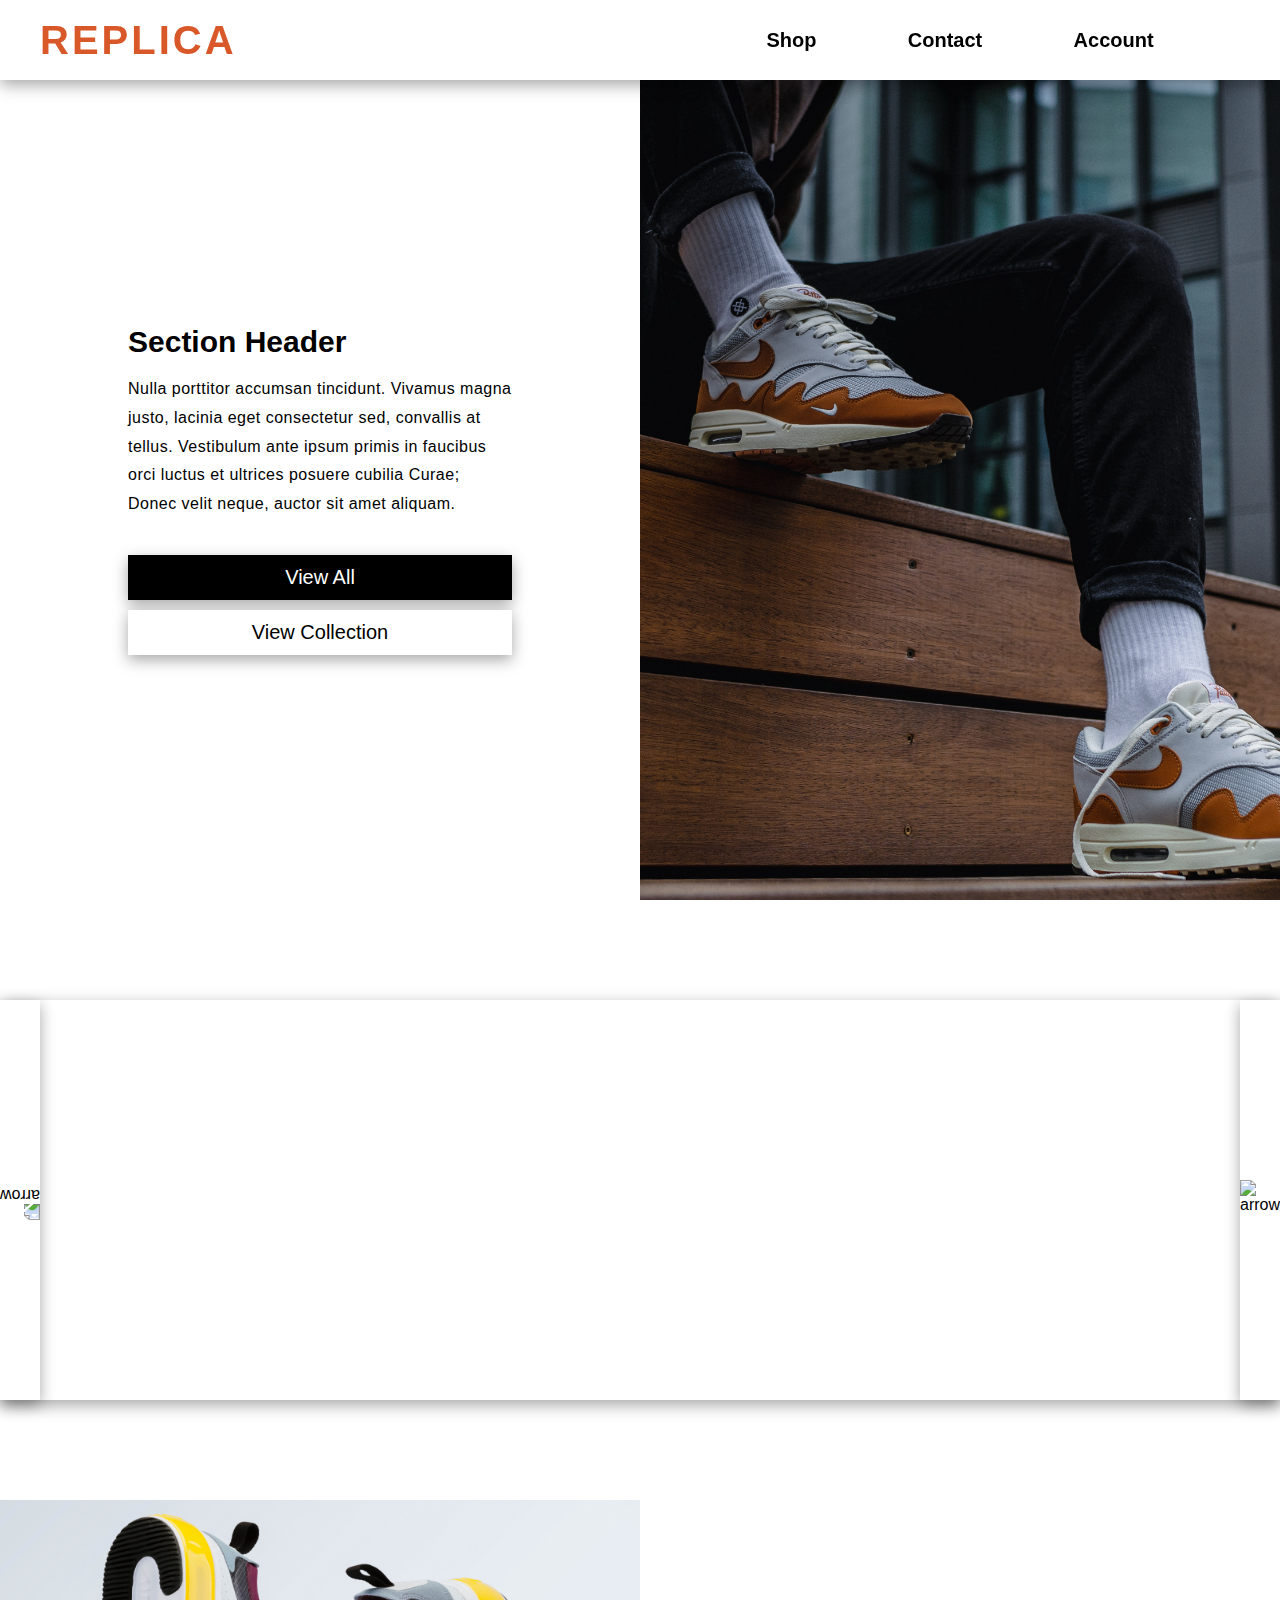
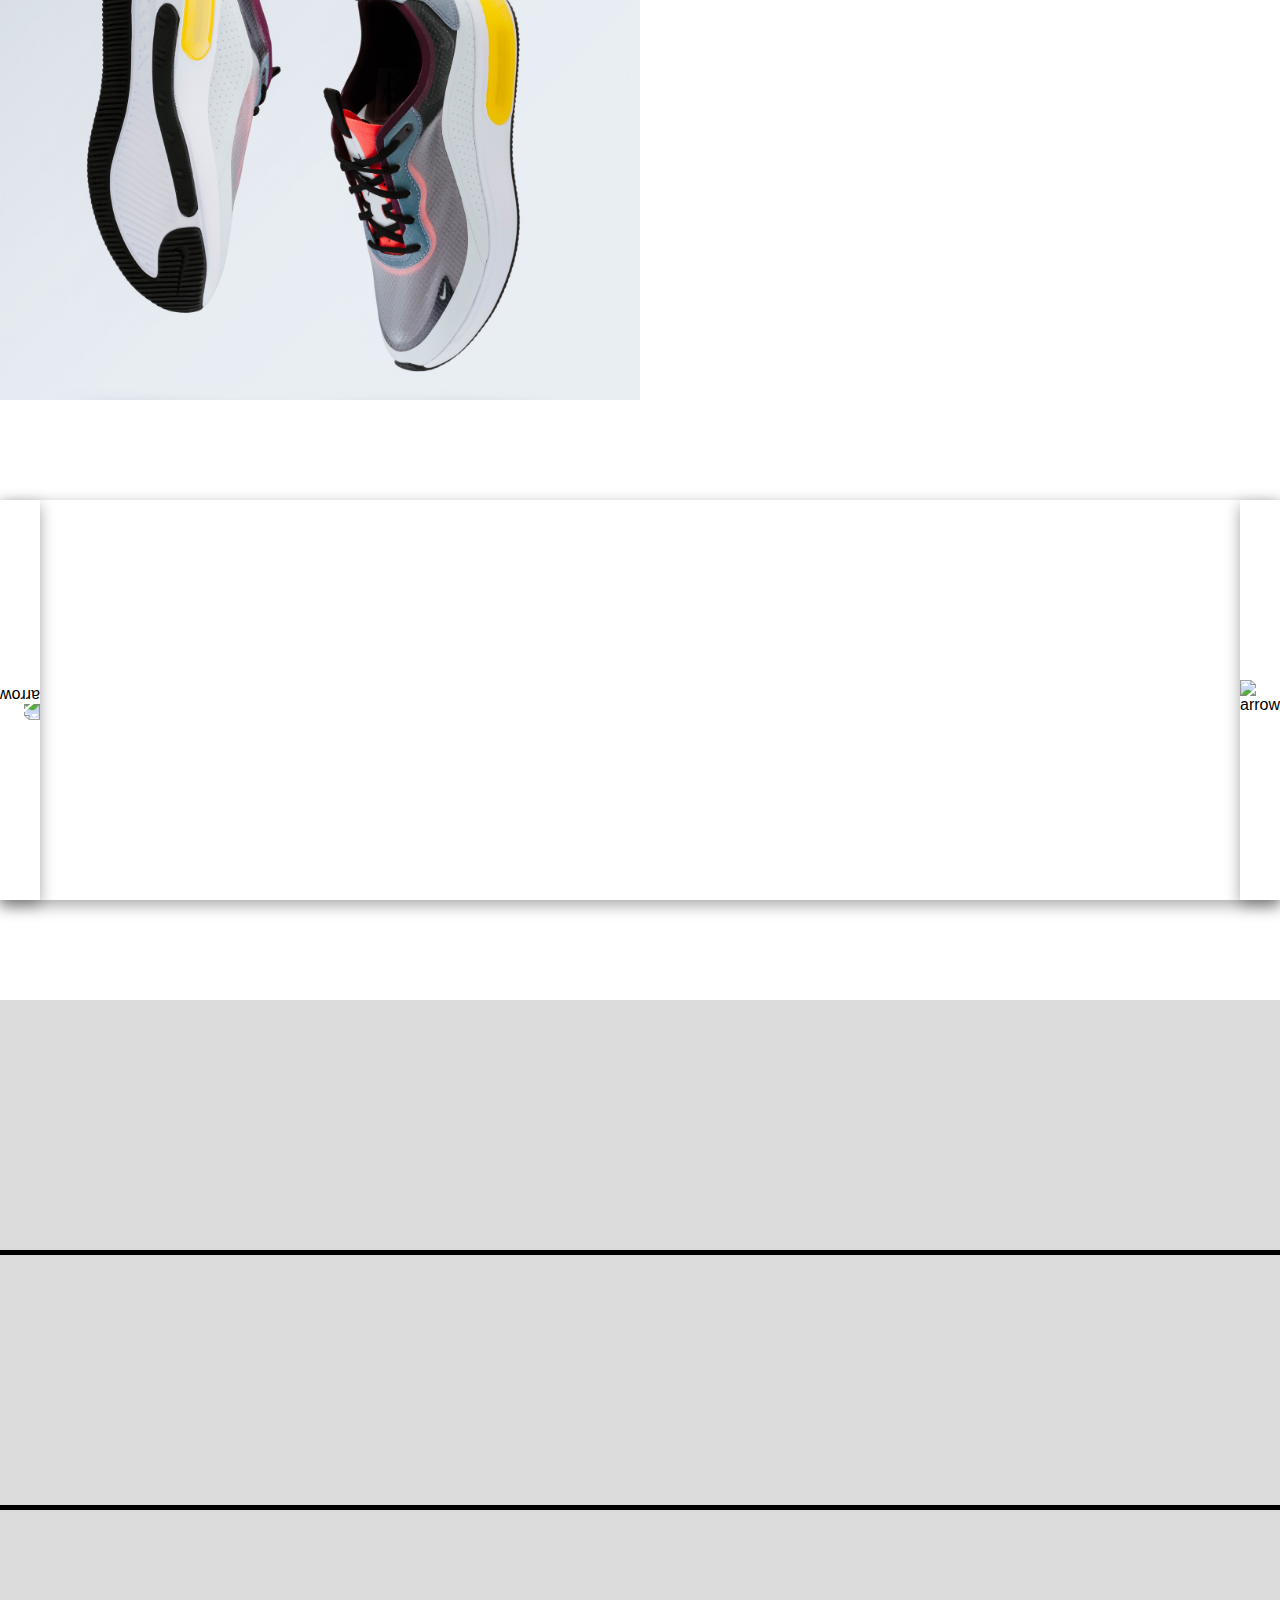
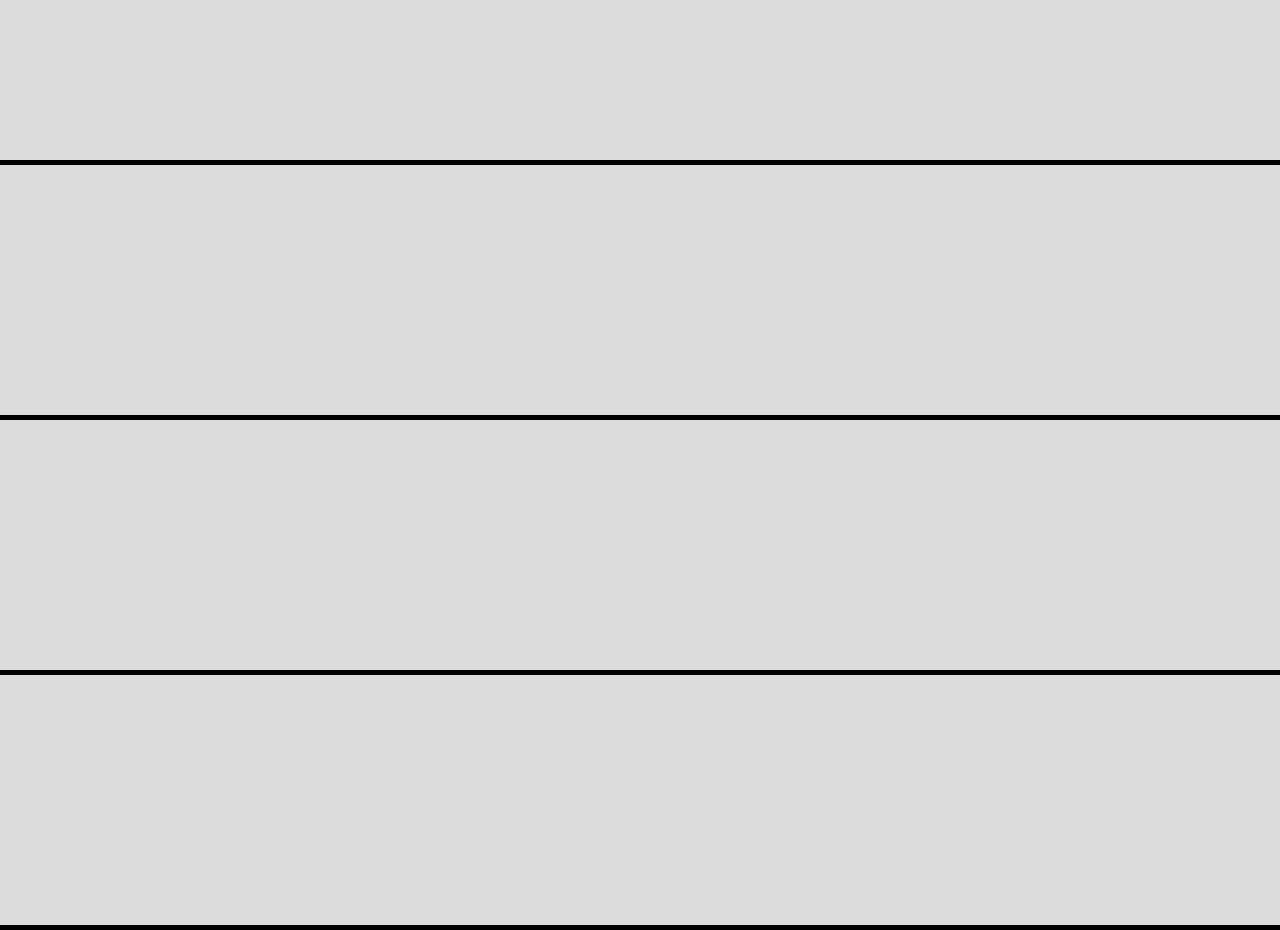
==== index.html @ 12049704 "Updating paragraph elements to have custom line-height and letter spacing." ====
<!DOCTYPE html>
<html>
  <head>
    <title>REPLICA</title>
    <link rel="stylesheet" type="text/css" href="styles.css">
    <link rel="stylesheet" href="https://use.typekit.net/xef0afi.css">
  </head>
  <body>
    <div class="nav-bar">
      <div class="nav-logo-container">
        <h1 class="logo" id="logo">REPLICA</h1>
      </div>
      <div class="nav-links-container" id="nav">
        <ul class="nav-links">
          <li class="link">Shop</li>
          <li>Contact</li>
          <li>Account</li>
        </ul>
      </div>
    </div>
    <div class="mega-menu" id="mega">
      <div class="menu-copy">
        <h4><a href="#" class="mega-category">All Clothing</a></h4>
        <h4><a href="#" class="mega-link">Outerwear</a></h4>
        <h4><a href="#" class="mega-link">Shirts</a></h4>
        <h4><a href="#" class="mega-link">Pants</a></h4>
        <h4><a href="#" class="mega-link">Accessories</a></h4>
      </div>
      <div class="menu-copy">
        <h4><a href="#" class="mega-category">All Shoes</a></h4>
        <h4><a href="#" class="mega-link">Running</a></h4>
        <h4><a href="#" class="mega-link">Cross Training</a></h4>
        <h4><a href="#" class="mega-link">Sport</a></h4>
        <h4><a href="#" class="mega-link">Casual</a></h4>
      </div>
      <div class="menu-images">
        <div class="featured-image1">
          <div class="overlay">
            <h2>All</h2>
          </div>
        </div>
        <div class="featured-image2">
          <div class="overlay">
            <h2>Best Sellers</h2>
          </div>
        </div>
      </div>
    </div>
    <div class="image-banner-section">
      <div class="copy-block-container">
        <div class="copy-block">
          <h3>Section Header</h3>
          <p class="p">Nulla porttitor accumsan tincidunt. Vivamus magna justo, lacinia eget consectetur sed, convallis at tellus.
            Vestibulum
            ante ipsum primis in faucibus orci luctus et ultrices posuere cubilia Curae; Donec velit neque, auctor sit amet
            aliquam.
          </p>
          <button type="button" class="button2">View All</button>
          <button type="button" class="button">View Collection</button>
        </div>
      </div>
      <div class="image-block"></div>
    </div>
    <div class="featured-collection-section">
      <div class="bookend-l">
        <img class="l-arrow" src="./images/right-arrow.png" alt="arrow">
      </div>
      <div class="middle" id="collection1">
      </div>
      <div class="bookend-r">
        <img class="r-arrow" src="./images/right-arrow.png" alt="arrow">
      </div>
    </div>
    <div class="featured-product-section">
      <div class="image-block" id="image-block"></div>
      <div class="copy-block-container">
        <div class="copy-block" id="copy-block">
        </div>
      </div>
    </div>
    <div class="featured-collection-section">
      <div class="bookend-l">
        <img class="l-arrow" src="./images/right-arrow.png" alt="arrow">
      </div>
      <div class="middle" id="collection2">
      </div>
      <div class="bookend-r">
        <img class="r-arrow" src="./images/right-arrow.png" alt="arrow">
      </div>
    </div>
    <div class="section">
    </div>
    <div class="section">
    </div>
    <div class="section">
    </div>
    <div class="section">
    </div>
    <div class="section">
    </div>
    <div class="section">
    </div>
    <script src="store.js"></script>
    <script src="index.js"></script>
  </body>
</html>
---- styles.css ----
html{
  scroll-behavior: smooth;
}
body{
  overflow: auto;
  height: 100%;
  overscroll-behavior: none;
  margin: 0;
  padding: 0;
  background-color: white;
  box-sizing: border-box;
  font-family: 'Segoe UI', Tahoma, Geneva, Verdana, sans-serif;
}
h2{
   font-size: 26px;
   letter-spacing: 0.02em;
  }
h3{
  margin: 0;
  font-size: 30px;
}
h4{
  margin: 0;
  font-size: 22px;
}
p{
  font-size: 16px;
  line-height: 1.8em;
  letter-spacing: .03em;
}
.logo{
  font-size: 40px;
  font-family: mundial, sans-serif;
  font-weight: 700;
  font-style: normal;
  color: #D95829;
  letter-spacing: 3px;
  user-select: none;
}
.logo:hover{
  cursor: pointer;
}
.nav-bar{
  background-color: white;
  box-shadow: rgba(0, 0, 0, 0.35) 0px 5px 15px;
  display: flex;
  justify-content: space-between;
  padding: 0 40px;
  align-items: center;
  position: sticky;
  top: 0px;
  height: 80px;
  z-index: 3;
}
.nav-logo-container{
  display: flex;
}
.nav-links-container {
  display: flex;
  width: 50%;
}
.nav-links{
  display: flex;
  width: 100%;
  justify-content: space-evenly;
  flex-direction: row;
  flex-wrap: wrap;
  list-style: none;
  font-size: 20px;
  font-weight: 800;
  line-height: 1.3em;
  font-family:'Segoe UI', Tahoma, Geneva, Verdana, sans-serif;
  color: black;
  user-select: none;
}
.nav-links > li{
  padding: 0 5px;
}
.nav-links>li:hover{
  color: #4EBF8B;
  cursor: pointer;
}
.button{
  width: 100%;
  height: 45px;
  font-size: 20px;
  border: none;
  color: black;
  background-color: white;
  box-shadow: rgba(0, 0, 0, 0.35) 0px 5px 15px;
  margin-top: 10px;
}
.button2{
  width: 100%;
  height: 45px;
  font-size: 20px;
  border: none;
  background-color: black;
  color: white;
  box-shadow: rgba(0, 0, 0, 0.35) 0px 5px 15px;
  margin-top: 20px;
}
.button:hover {
  background-color: #82D9B0;
  color: white;
  cursor: pointer;
}
.button2:hover {
  background-color: #82D9B0;
  color: white;
  cursor: pointer;
}

/*BLANK SECTION*/
.section {
  background-color: gainsboro;
  border-bottom: 5px solid black;
  height: 250px;
  width: 100%;
}

/*IMAGE BANNER SECTION*/
.image-banner-section {
  display: flex;
  width: 100%;
  height: calc(100vh - 80px);
}
.image-banner-section .image-block{
  display: flex;
  justify-content: center;
  align-items: center;
  width: 50%;
  height: 100%;
  flex-direction: column;
  background-image: url('./images/pexels-mktomasik-12368175.jpg');
  background-position: center;
  background-size: cover;
}
.image-banner-section .copy-block-container{
  display: flex;
  width: 50%;
  height: 100%;
  justify-content: center;
  align-items: center;
}
.copy-block-container .copy-block{
  display: flex;
  justify-content: center;
  width: 60%;
  height: 100%;
  flex-direction: column;
}

/*FEATURED COLLECTION*/
.featured-collection-section {
  display: flex;
  height: 400px;
  width: 100%;
  margin-top: 100px;
  margin-bottom: 100px;
  background-color: white;
  box-shadow: rgba(0, 0, 0, 0.35) 0px 5px 15px;
}
.bookend-r {
  display: flex;
  justify-content: center;
  align-items: center;
  background-color: white;
  height: 100%;
  width: 40px;
  box-shadow: rgba(0, 0, 0, 0.35) 0px 5px 15px;
}
.bookend-l {
  display: flex;
  justify-content: center;
  align-items: center;
  background-color: white;
  height: 100%;
  width: 40px;
  box-shadow: rgba(0, 0, 0, 0.35) 0px 5px 15px;
}

.featured-collection-section .middle{
  display: flex;
  justify-content: left;
  align-items: center;
  width: calc(100% - 40px);
  height: 100%;
  overflow-x: scroll;
  -ms-overflow-style: none;
    /* Internet Explorer 10+ */
  scrollbar-width: none;
}
.featured-collection-section .middle::-webkit-scrollbar {
  display: none;
  /* Safari and Chrome */
}
.slide{
  display: flex;
  min-width: 250px;
  width: 250px;
  margin: 0 20px;
  height: 80%;
  background-image: url('#');
  background-position: center;
  background-size: cover;
  position: relative;
  border-radius: 5px;
}
.slide-cover{
  display: flex;
  position: absolute;
  top: 0;
  left: 0;
  width: 100%;
  height: 100%;
  border-radius: 5px;
  color: rgba(0, 0, 0, 0);
  font-size: 32px;
  justify-content: center;
  align-items: center;
  user-select: none;
}
.slide-cover:hover{
  background-color: rgba(0, 0, 0, 0.75);
  color: white;
  cursor: pointer;
}
.cover-copy{
  display: flex;
}
/*FEATURED PRODUCT*/
.featured-product-section{
  display: flex;
  background-color: white
  color: white;
  height: 500px;
  width: 100%;
}

.featured-product-section .image-block {
  display: flex;
  justify-content: center;
  align-items: center;
  width: 50%;
  height: 100%;
  flex-direction: column;
  background-image: url('./images/pexels-melvin-buezo-2529148.jpg');
  background-position: center;
  background-size: cover;
}

.featured-product-section .copy-block-container {
  display: flex;
  width: 50%;
  height: 100%;
  justify-content: center;
  align-items: center;
}

.copy-block-container .copy-block {
  display: flex;
  justify-content: center;
  width: 60%;
  height: 100%;
  flex-direction: column;
}

/*MEGA MENU*/
.mega-menu{
  background-color: white;
  box-shadow: rgba(0, 0, 0, 0.35) 0px 5px 15px;
  width: 100%;
  height: 50vh;
  padding: 40px 0px;
  position: fixed;
  top: 80px;
  z-index: 2;
  display: none;
  justify-content: center;
  align-items: center;
}
.mega-link{
  text-decoration: none;
  color: inherit;
  font-size: 16px;
  font-weight: 300;
}
.mega-category{
  text-decoration: none;
  color: inherit;
  font-size: 18px;
}
.mega-link:hover{
  cursor: pointer;
  color: darkgray;
}
.mega-menu .menu-copy{
  display: flex;
  justify-content: center;
  height: 80%;
  width: 15%;
  line-height: 3em;
  flex-flow: column wrap;
}
.mega-menu .menu-images{
  display: flex;
  justify-content: space-evenly;
  align-items: center;
  height: 100%;
  width: 50%;
}
.mega-menu .menu-images .featured-image1{
  display: flex;
  align-items: flex-end;
  width: 40%;
  height: 80%;
  background-image: url('./images/pexels-ray-piedra-1468412.jpg');
  background-position: center;
  background-size: cover;
  box-shadow: rgba(0, 0, 0, 0.35) 0px 5px 15px;
  border-radius: 5px;
}
.mega-menu .menu-images .featured-image2{
  display: flex;
  align-items: flex-end;
  width: 40%;
  height: 80%;
  background-image: url('./images/pexels-ray-piedra-1464648.jpg');
  background-position: center;
  background-size: cover;
  box-shadow: rgba(0, 0, 0, 0.35) 0px 5px 15px;
  border-radius: 5px;
}
.overlay{
  display: flex;
  justify-content: center;
  width: 100%;
  background-color: rgba(0, 0, 0, 0.2);
  color: white;
  align-items: center;
  height: 100%;
  border-radius: 5px;
}
.overlay:hover{
  background-color:rgba(0, 0, 0, 0.6) ;
}
.mega-menu .menu-images:hover{
  cursor: pointer;
}
.r-arrow{
  width: 40px;
  height: 40px;
  pointer-events: none;
  user-select: none;
}
.l-arrow {
  width: 40px;
  height: 40px;
  rotate: 180deg;
  pointer-events: none;
  user-select: none;
}
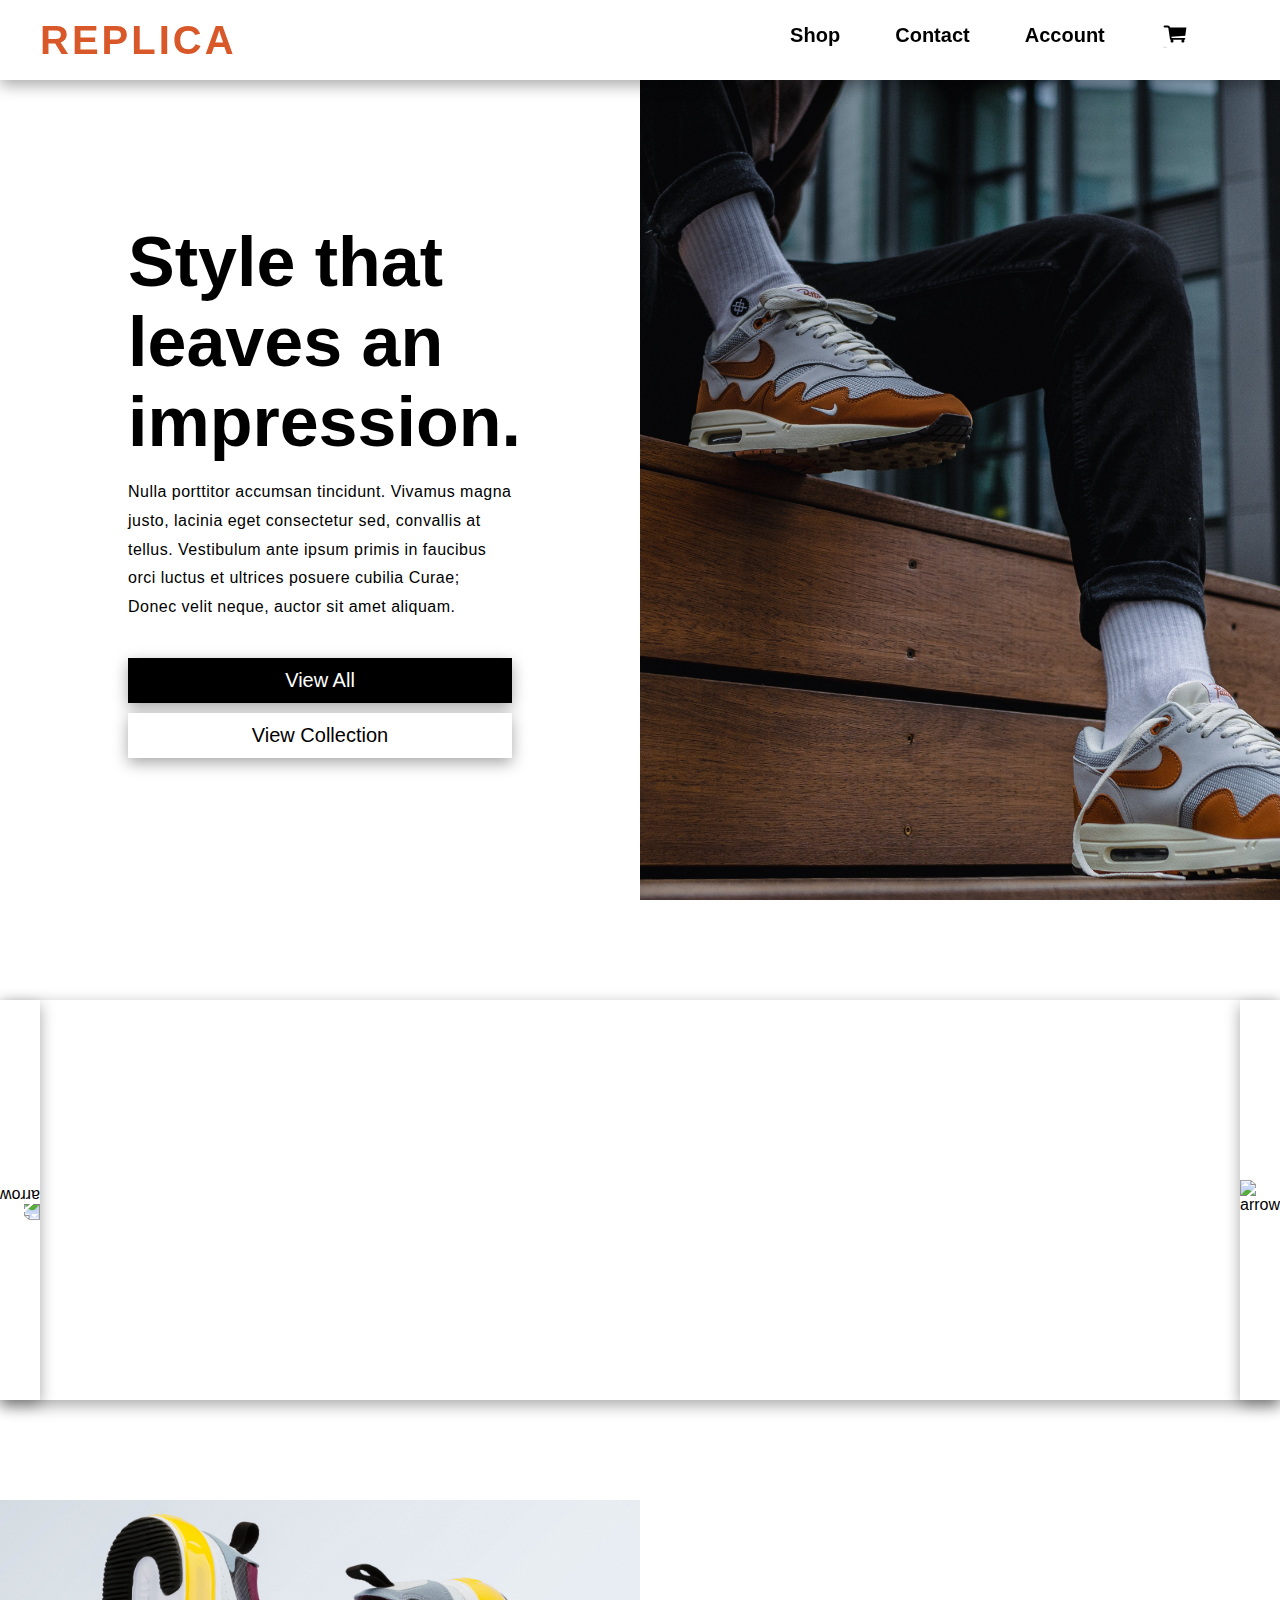
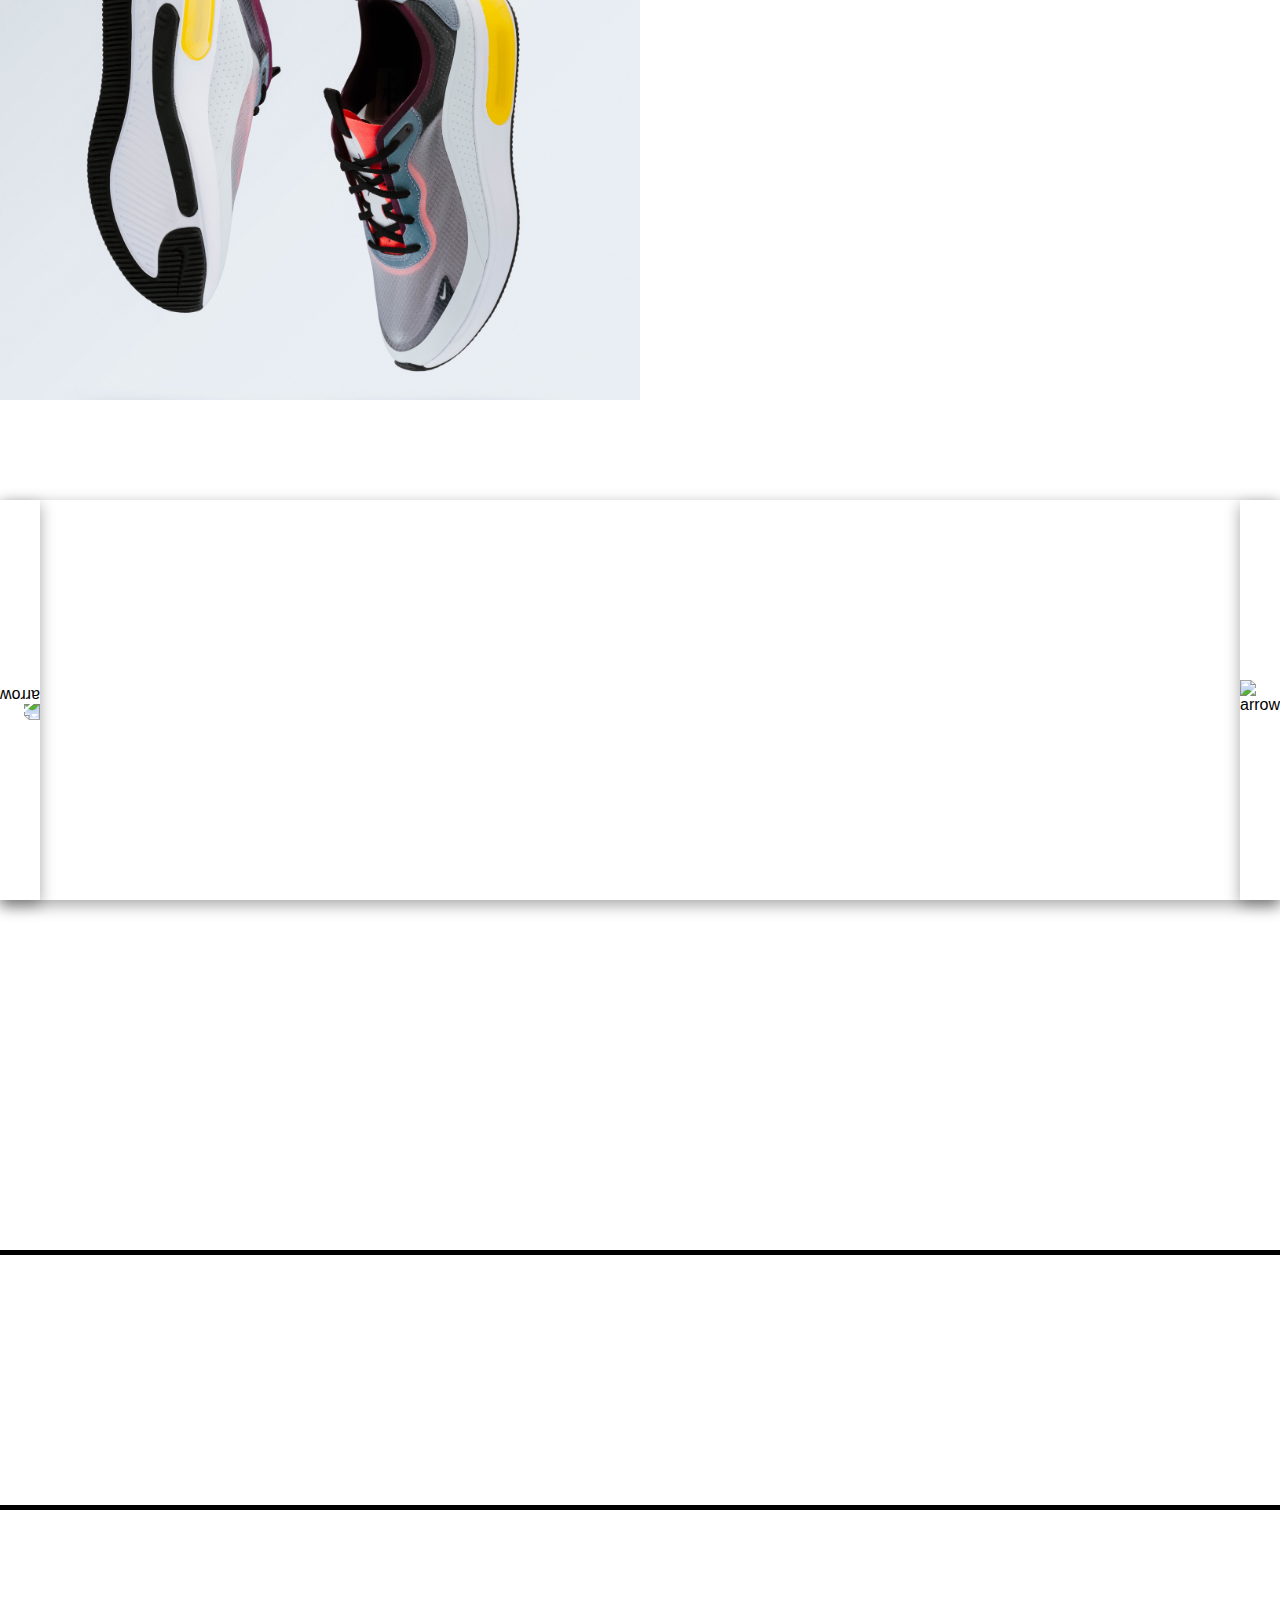
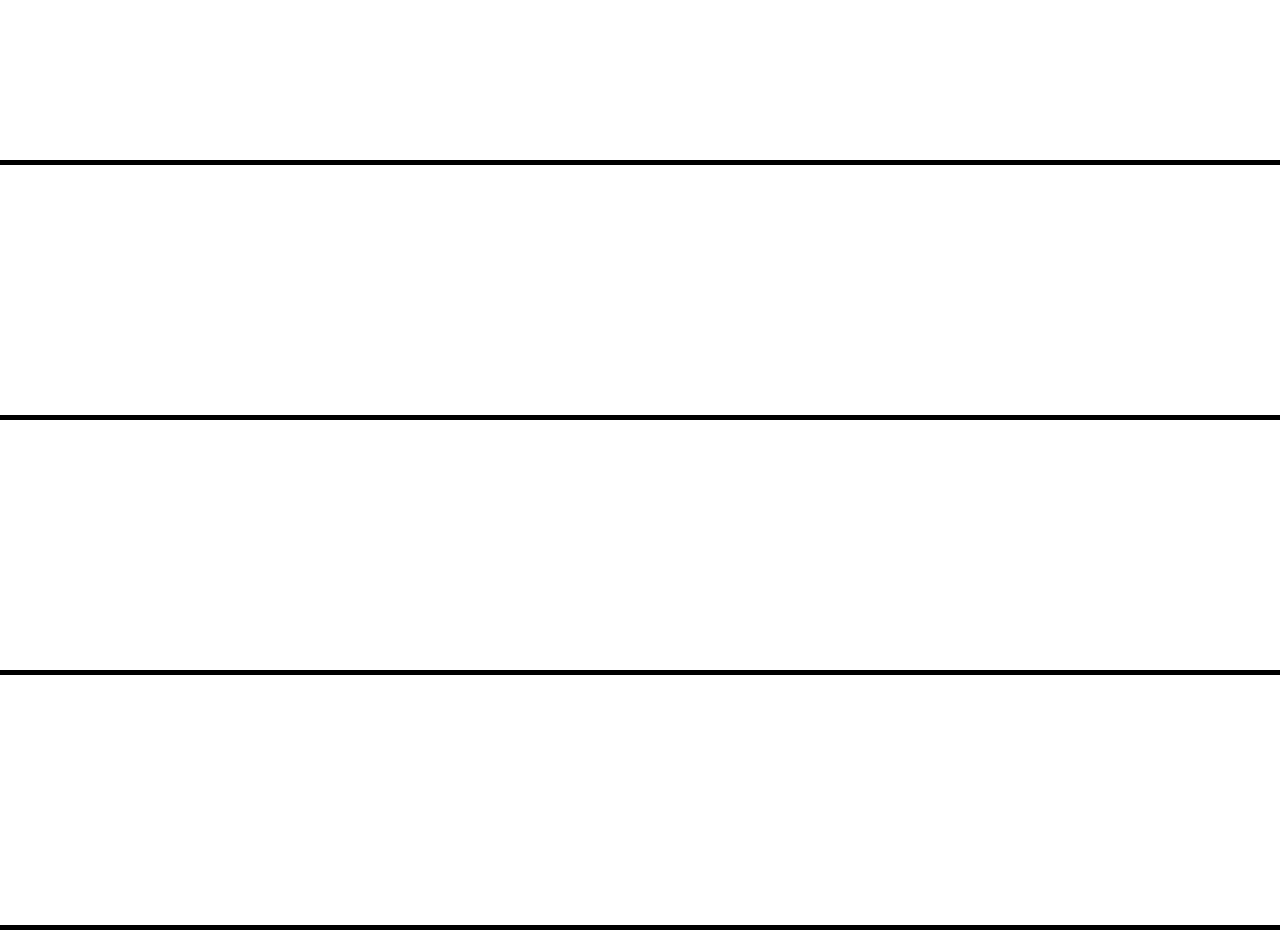
==== commit 4b1bd7a8: "The mega menu now fades when opening or closing. Cart SVG with filter has been added to match color " ====
--- a/index.html
+++ b/index.html
@@ -15,10 +15,11 @@
           <li class="link">Shop</li>
           <li>Contact</li>
           <li>Account</li>
+          <li><img class="cart-icon" src="./images/noun-cart-2269221.svg" alt="cart icon"></li>
         </ul>
       </div>
     </div>
-    <div class="mega-menu" id="mega">
+    <div class="mega-menu hide" id="mega">
       <div class="menu-copy">
         <h4><a href="#" class="mega-category">All Clothing</a></h4>
         <h4><a href="#" class="mega-link">Outerwear</a></h4>
@@ -49,7 +50,7 @@
     <div class="image-banner-section">
       <div class="copy-block-container">
         <div class="copy-block">
-          <h3>Section Header</h3>
+          <h3 class="copy-header">Style that leaves an impression.</h3>
           <p class="p">Nulla porttitor accumsan tincidunt. Vivamus magna justo, lacinia eget consectetur sed, convallis at tellus.
             Vestibulum
             ante ipsum primis in faucibus orci luctus et ultrices posuere cubilia Curae; Donec velit neque, auctor sit amet
--- a/styles.css
+++ b/styles.css
@@ -57,7 +57,7 @@
 }
 .nav-links-container {
   display: flex;
-  width: 50%;
+  width: 45%;
 }
 .nav-links{
   display: flex;
@@ -113,7 +113,7 @@
 
 /*BLANK SECTION*/
 .section {
-  background-color: gainsboro;
+  background-color: white;
   border-bottom: 5px solid black;
   height: 250px;
   width: 100%;
@@ -146,9 +146,12 @@
 .copy-block-container .copy-block{
   display: flex;
   justify-content: center;
-  width: 60%;
+  width: 80%;
   height: 100%;
   flex-direction: column;
+}
+.copy-header{
+  font-size: 70px;
 }
 
 /*FEATURED COLLECTION*/
@@ -276,20 +279,29 @@
   position: fixed;
   top: 80px;
   z-index: 2;
-  display: none;
-  justify-content: center;
-  align-items: center;
+  display: flex;
+  justify-content: center;
+  align-items: center;
+}
+.show {
+  opacity: 1;
+  transition: opacity 500ms;
+}
+
+.hide {
+  opacity: 0;
+  transition: opacity 500ms;
 }
 .mega-link{
   text-decoration: none;
   color: inherit;
-  font-size: 16px;
+  font-size: 20px;
   font-weight: 300;
 }
 .mega-category{
   text-decoration: none;
   color: inherit;
-  font-size: 18px;
+  font-size: 24px;
 }
 .mega-link:hover{
   cursor: pointer;
@@ -361,3 +373,13 @@
   pointer-events: none;
   user-select: none;
 }
+
+.cart-icon{
+  height: 30px;
+  width: auto;
+}
+.cart-icon:hover {
+  height: 30px;
+  width: auto;
+  filter: invert(73%) sepia(7%) saturate(2765%) hue-rotate(100deg) brightness(90%) contrast(85%);
+}
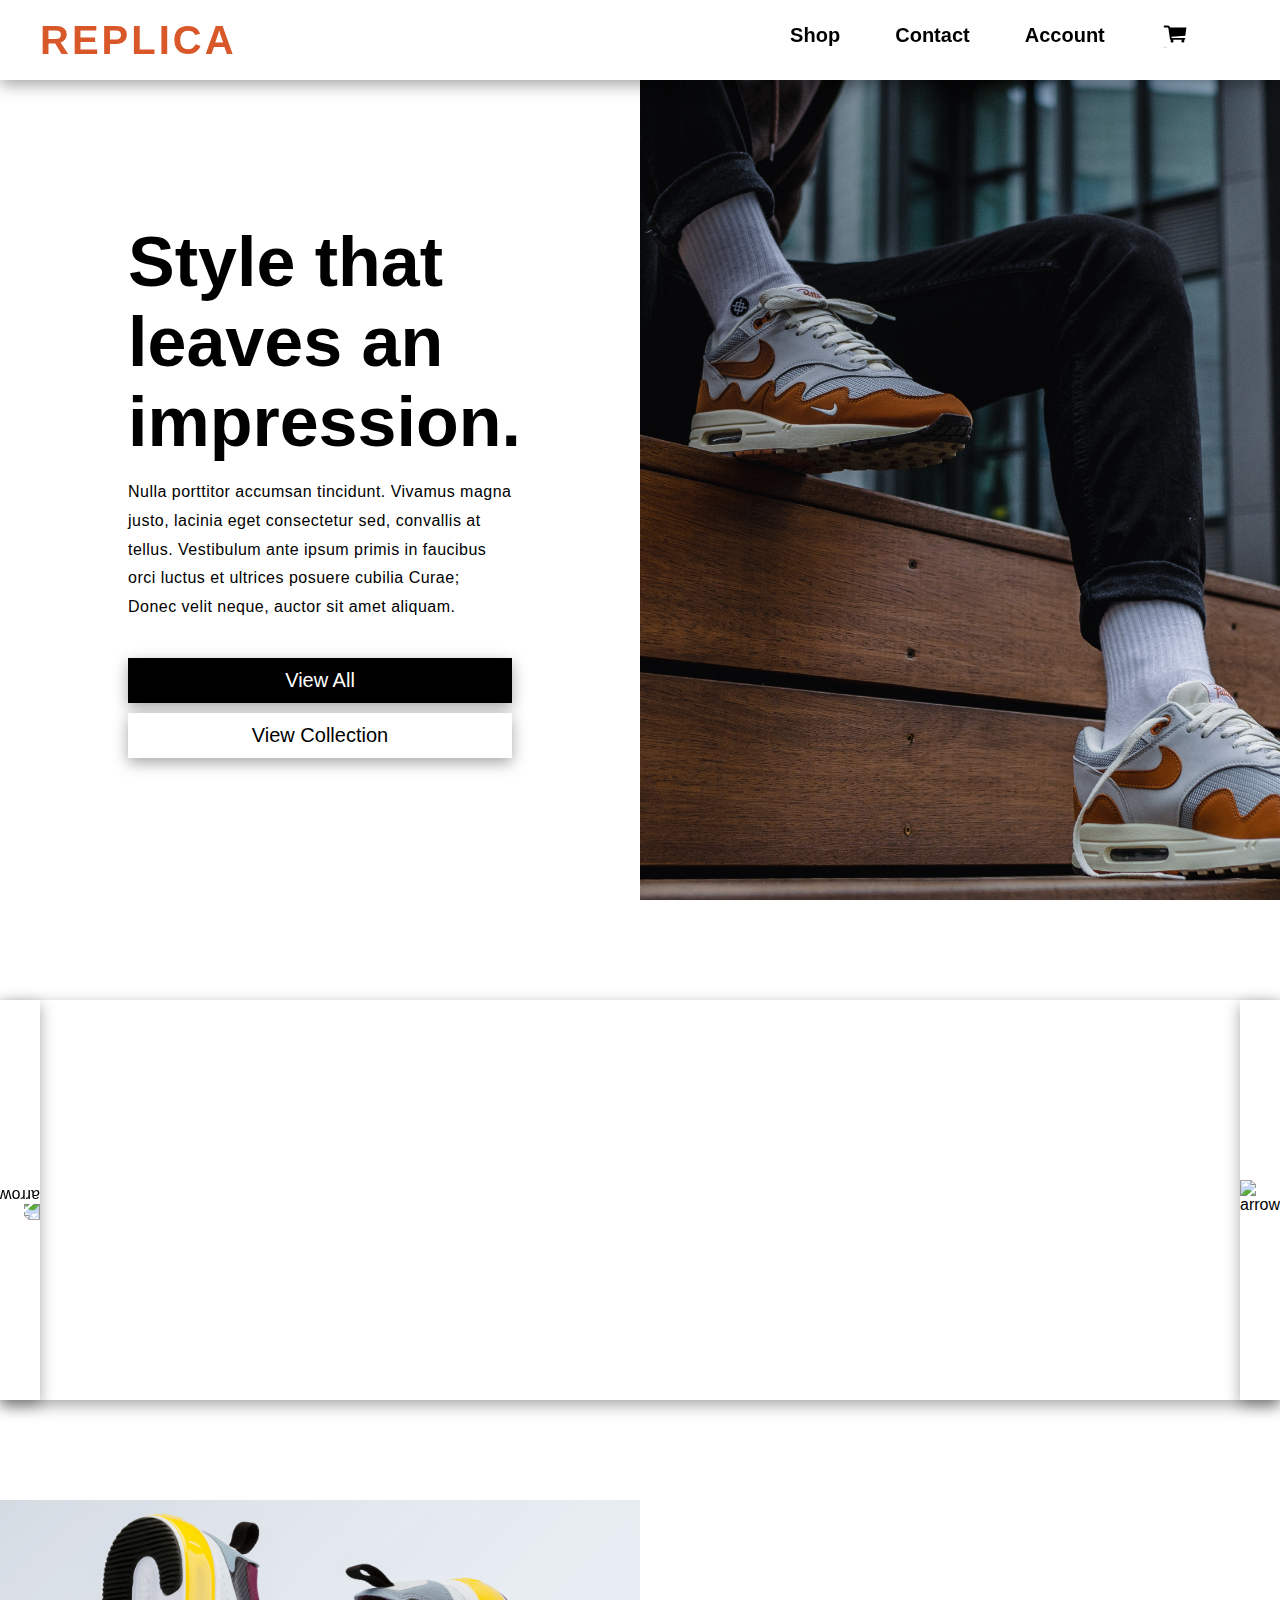
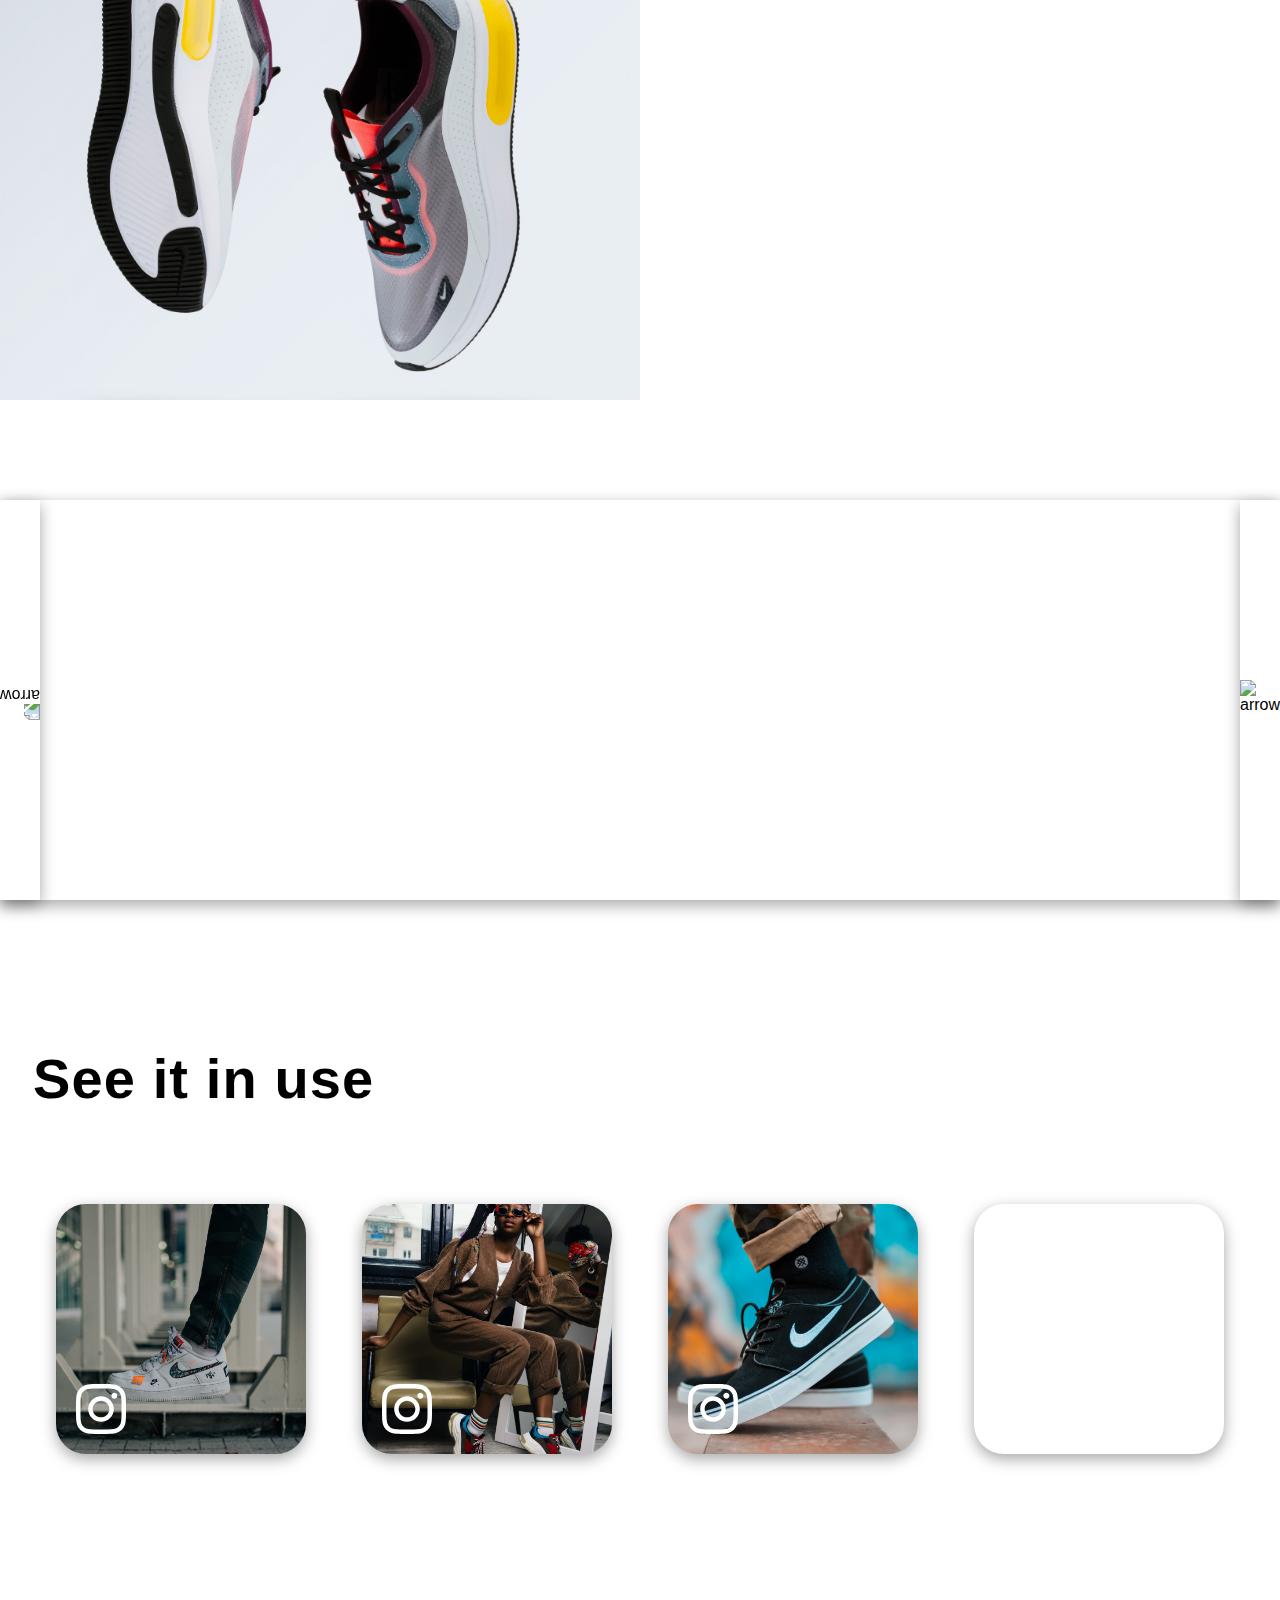
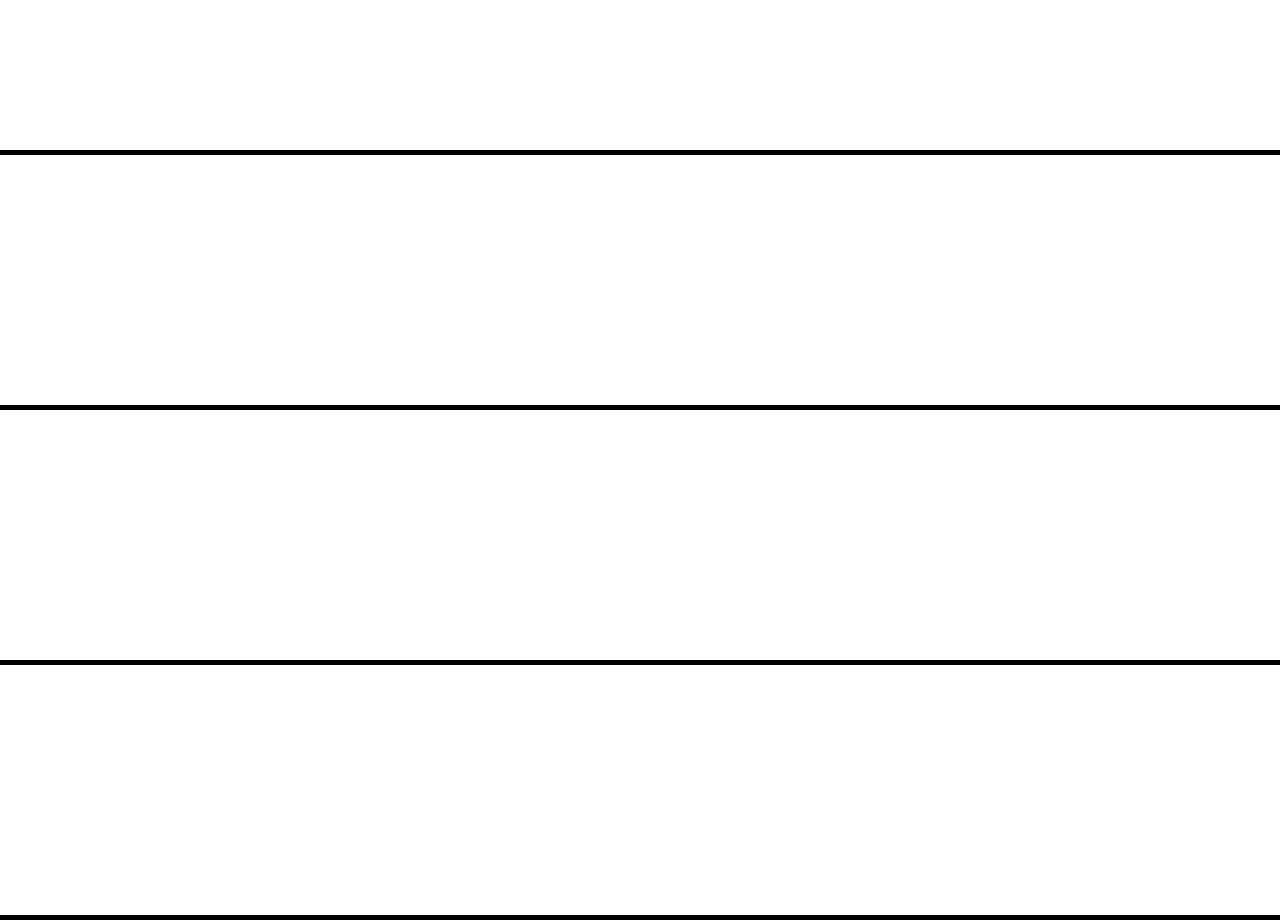
==== commit a5b8bf28: "Instagram mock section has been added." ====
--- a/index.html
+++ b/index.html
@@ -6,6 +6,11 @@
     <link rel="stylesheet" href="https://use.typekit.net/xef0afi.css">
   </head>
   <body>
+    <div class="cart" id="cart">
+      <img id="cartX" class="cart-x" src="./images/noun-x-2222032.svg" alt="close cart">
+      <h2>Cart</h2>
+      <h5>Your cart is empty.</h5>
+    </div>
     <div class="nav-bar">
       <div class="nav-logo-container">
         <h1 class="logo" id="logo">REPLICA</h1>
@@ -15,7 +20,7 @@
           <li class="link">Shop</li>
           <li>Contact</li>
           <li>Account</li>
-          <li><img class="cart-icon" src="./images/noun-cart-2269221.svg" alt="cart icon"></li>
+          <li><img id="cartIcon" class="cart-icon" src="./images/noun-cart-2269221.svg" alt="cart icon"></li>
         </ul>
       </div>
     </div>
@@ -89,17 +94,35 @@
         <img class="r-arrow" src="./images/right-arrow.png" alt="arrow">
       </div>
     </div>
-    <div class="section">
+    <div class="see-it-section">
+      <h2 class="see-it-header">See it in use</h2>
+      <div class="see-it-box">
+        <div class="see-it-tile" id="tile1">
+          <div class="insta"></div>
+        </div>
+        <div class="see-it-tile" id="tile2">
+          <div class="insta"></div>
+        </div>
+        <div class="see-it-tile" id="tile3">
+          <div class="insta"></div>
+        </div>
+        <div class="see-it-tile" id="tile4">
+          <div class="insta"></div>
+        </div>
+      </div>
+    </div>
+    <div class="reviews-section">
     </div>
     <div class="section">
     </div>
     <div class="section">
+      <div class="tile-cover"></div>
     </div>
     <div class="section">
+      <div class="tile-cover"></div>
     </div>
     <div class="section">
-    </div>
-    <div class="section">
+      <div class="tile-cover"></div>
     </div>
     <script src="store.js"></script>
     <script src="index.js"></script>
--- a/styles.css
+++ b/styles.css
@@ -10,6 +10,7 @@
   background-color: white;
   box-sizing: border-box;
   font-family: 'Segoe UI', Tahoma, Geneva, Verdana, sans-serif;
+  position: relative;
 }
 h2{
    font-size: 26px;
@@ -355,7 +356,7 @@
   border-radius: 5px;
 }
 .overlay:hover{
-  background-color:rgba(0, 0, 0, 0.6) ;
+  background-color:rgba(0, 0, 0, 0.6);
 }
 .mega-menu .menu-images:hover{
   cursor: pointer;
@@ -373,7 +374,19 @@
   pointer-events: none;
   user-select: none;
 }
-
+.cart{
+  display: none;
+  align-items: center;
+  flex-direction: column;
+  background-color: white;
+  box-shadow: rgba(0, 0, 0, 0.35) 0px 5px 15px;
+  width: 400px;
+  height: 100vh;
+  position: fixed;
+  top:0;
+  right: 0;
+  z-index: 5;
+}
 .cart-icon{
   height: 30px;
   width: auto;
@@ -383,3 +396,73 @@
   width: auto;
   filter: invert(73%) sepia(7%) saturate(2765%) hue-rotate(100deg) brightness(90%) contrast(85%);
 }
+.cart-x{
+  position: absolute;
+  top: 15px;
+  right: 30px;
+  height: 30px;
+}
+.cart-x:hover {
+  cursor: pointer;
+}
+.see-it-section{
+  display: flex;
+  flex-direction: column;
+  justify-content: center;
+  background-color: white;
+  width: 100%;
+  height: 500px;
+}
+.see-it-box{
+  display: flex;
+  width: 100%;
+  height: 80%;
+  align-items: center;
+  justify-content: space-evenly;
+  flex-wrap: wrap;
+}
+.see-it-tile{
+  display: flex;
+  background-color: white;
+  box-shadow: rgba(0, 0, 0, 0.35) 0px 5px 15px;
+  width: 250px;
+  height: 250px;
+  border-radius: 30px;
+  align-items: end;
+}
+.insta{
+  display: flex;
+  height: 50px;
+  width: 50px;
+  filter: invert(94%) sepia(6%) saturate(0%) hue-rotate(3deg) brightness(105%) contrast(105%);
+  background-image: URL('./images/instagram.svg');
+  background-position: center;
+  background-size: cover;
+  margin: 20px;
+}
+
+#tile1{
+  background-image: URL('./images/pexels-bogdan-glisik-1698359.jpg');
+  background-position: center;
+  background-size: cover;
+}
+#tile2{
+  background-image: URL('./images/pexels-godisable-jacob-1020488.jpg');
+    background-position: center;
+    background-size: cover;
+}
+#tile3{
+  background-image: URL('./images/pexels-ray-piedra-1478442.jpg');
+    background-position: center;
+    background-size: cover;
+}
+#tile4{
+  background-image: URL('./images/pexels-vova-krasilnikov-2726161.jpg');
+    background-position: center;
+    background-size: cover;
+}
+.see-it-header{
+      font-size: 56px;
+        letter-spacing: 0.02em;
+        margin-left: 33px;
+}
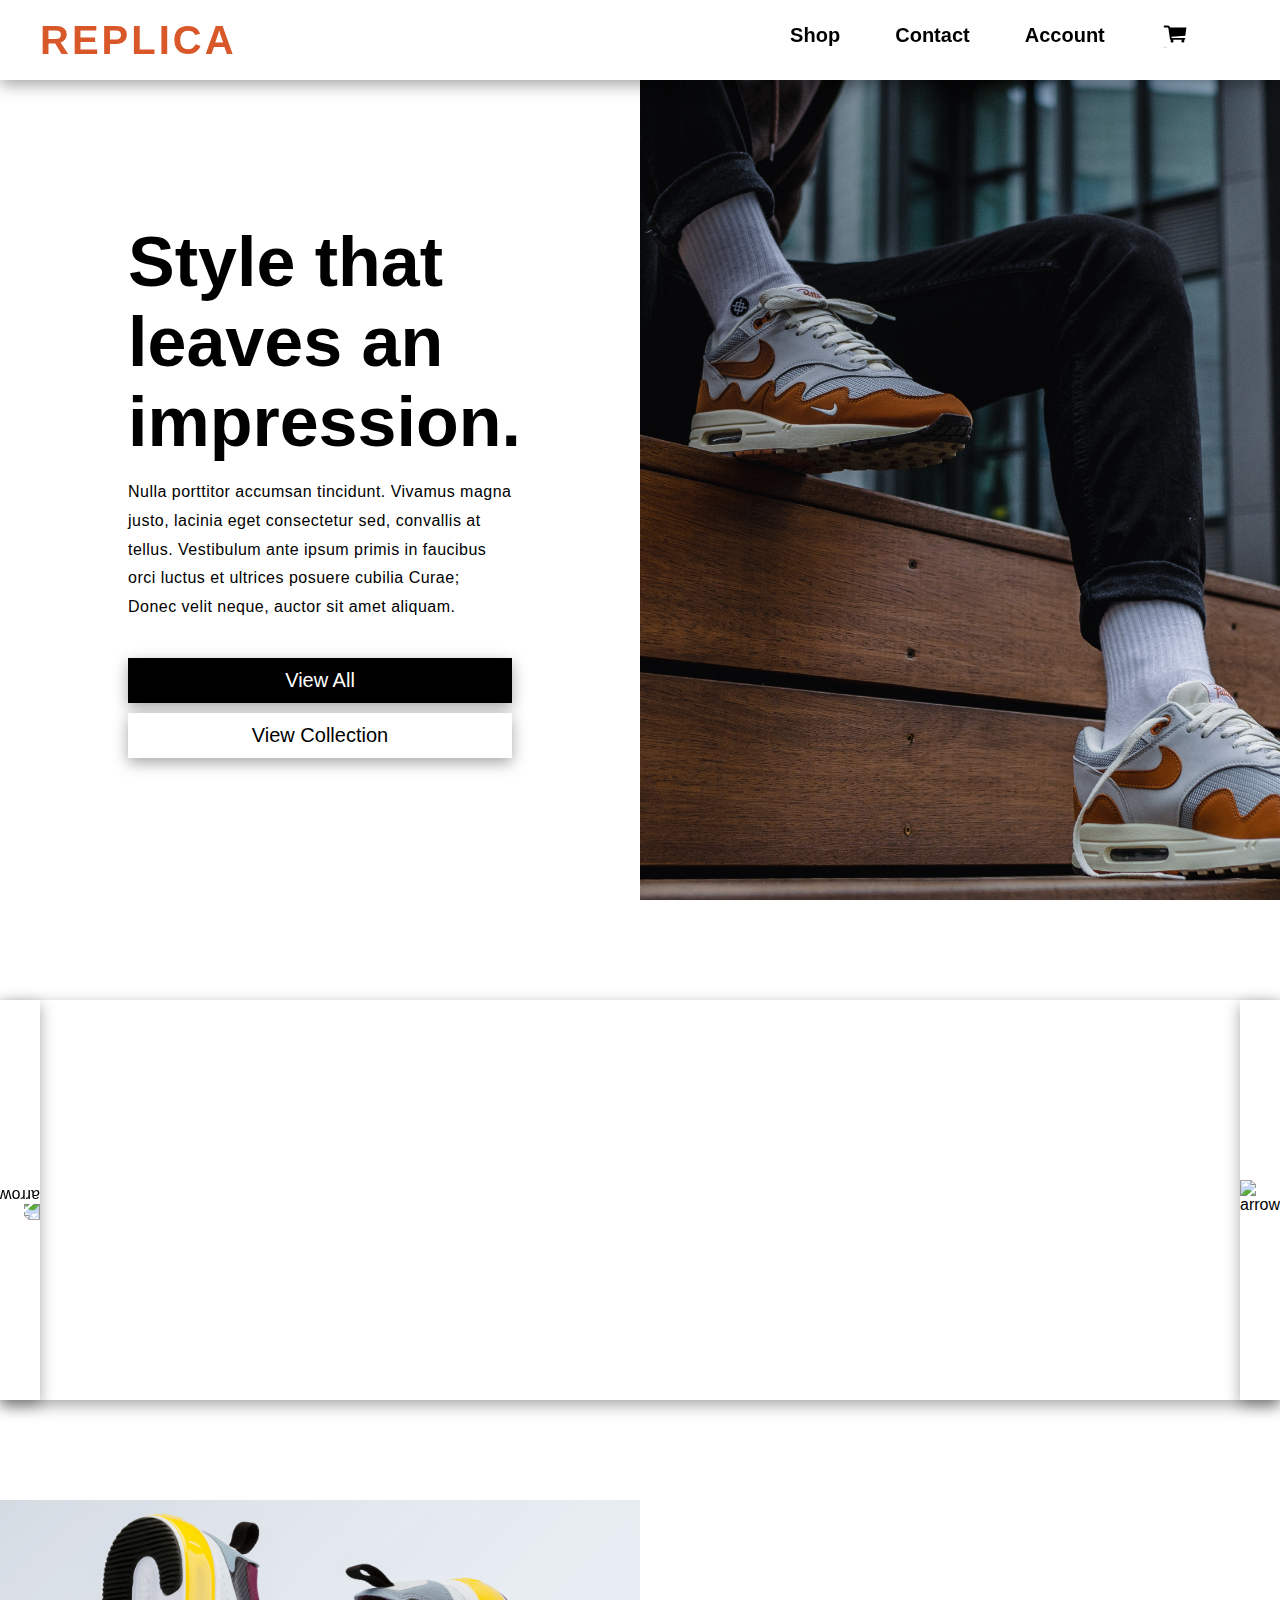
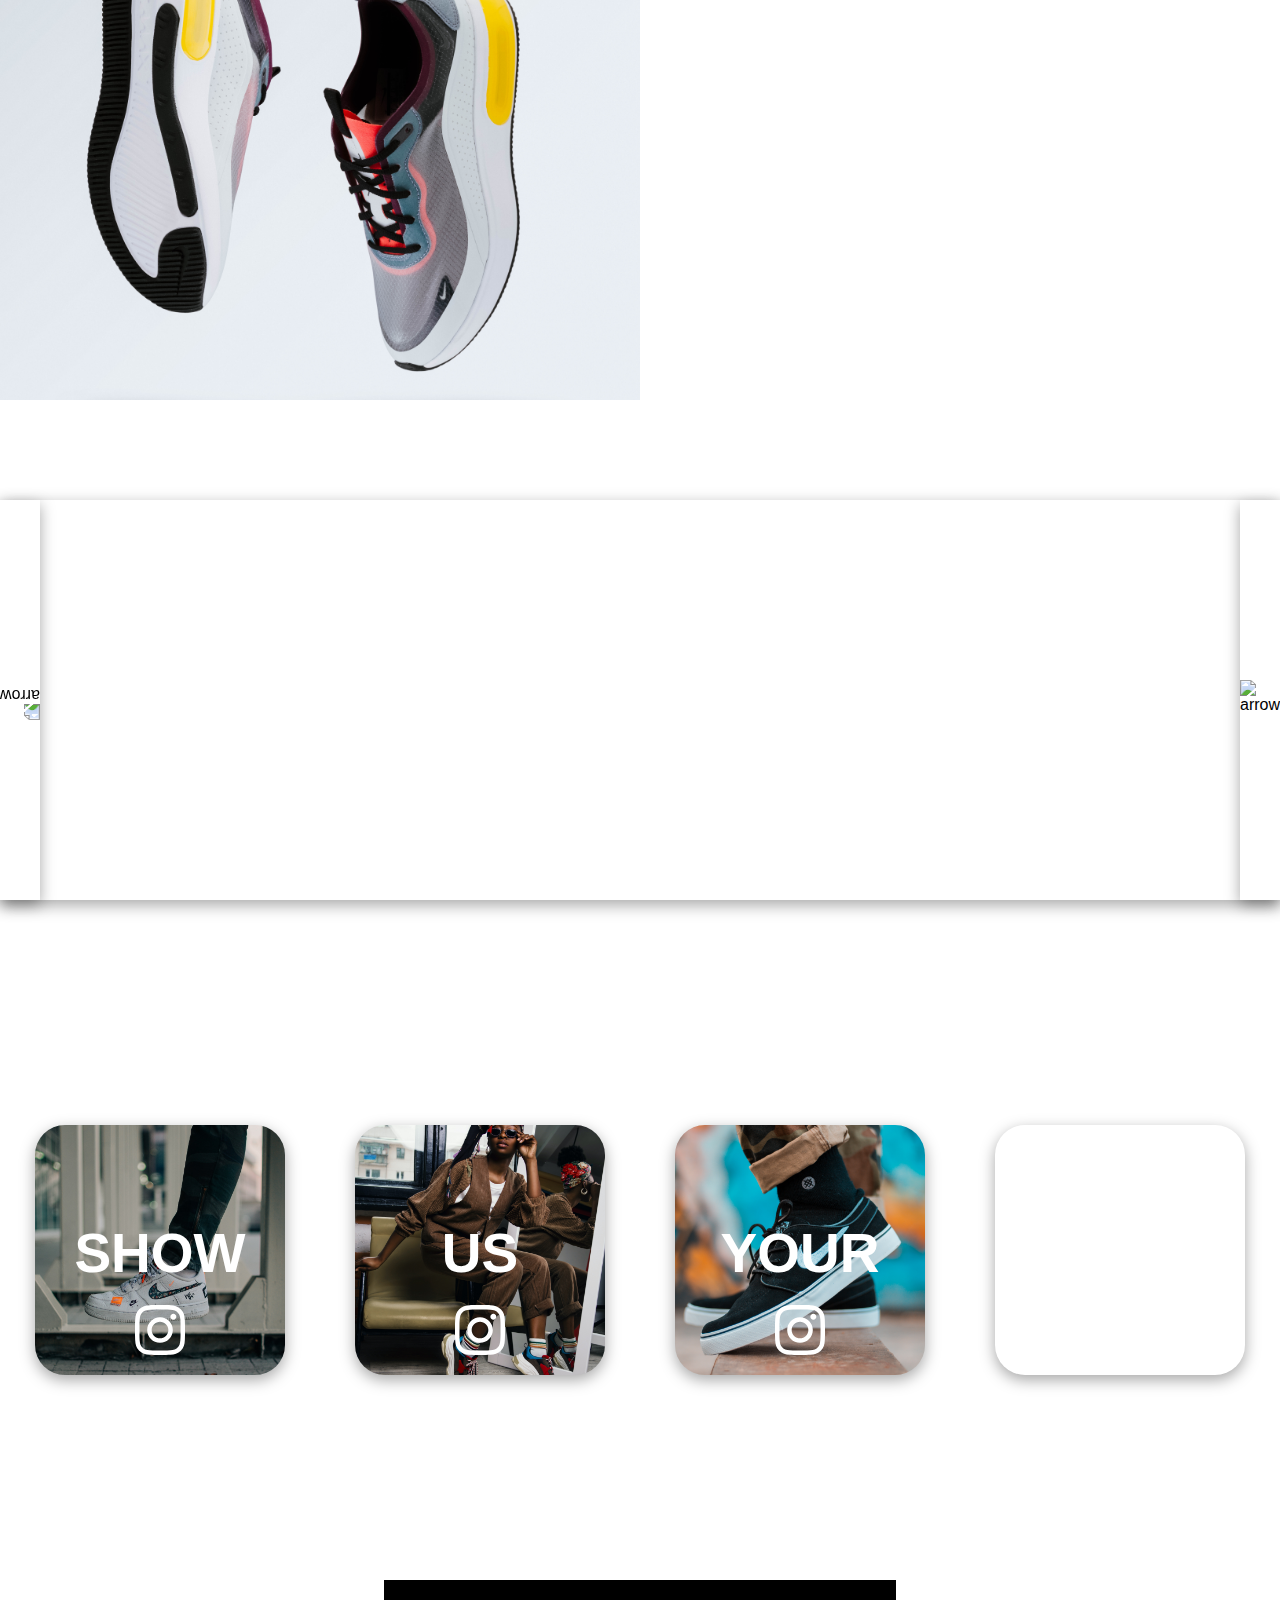
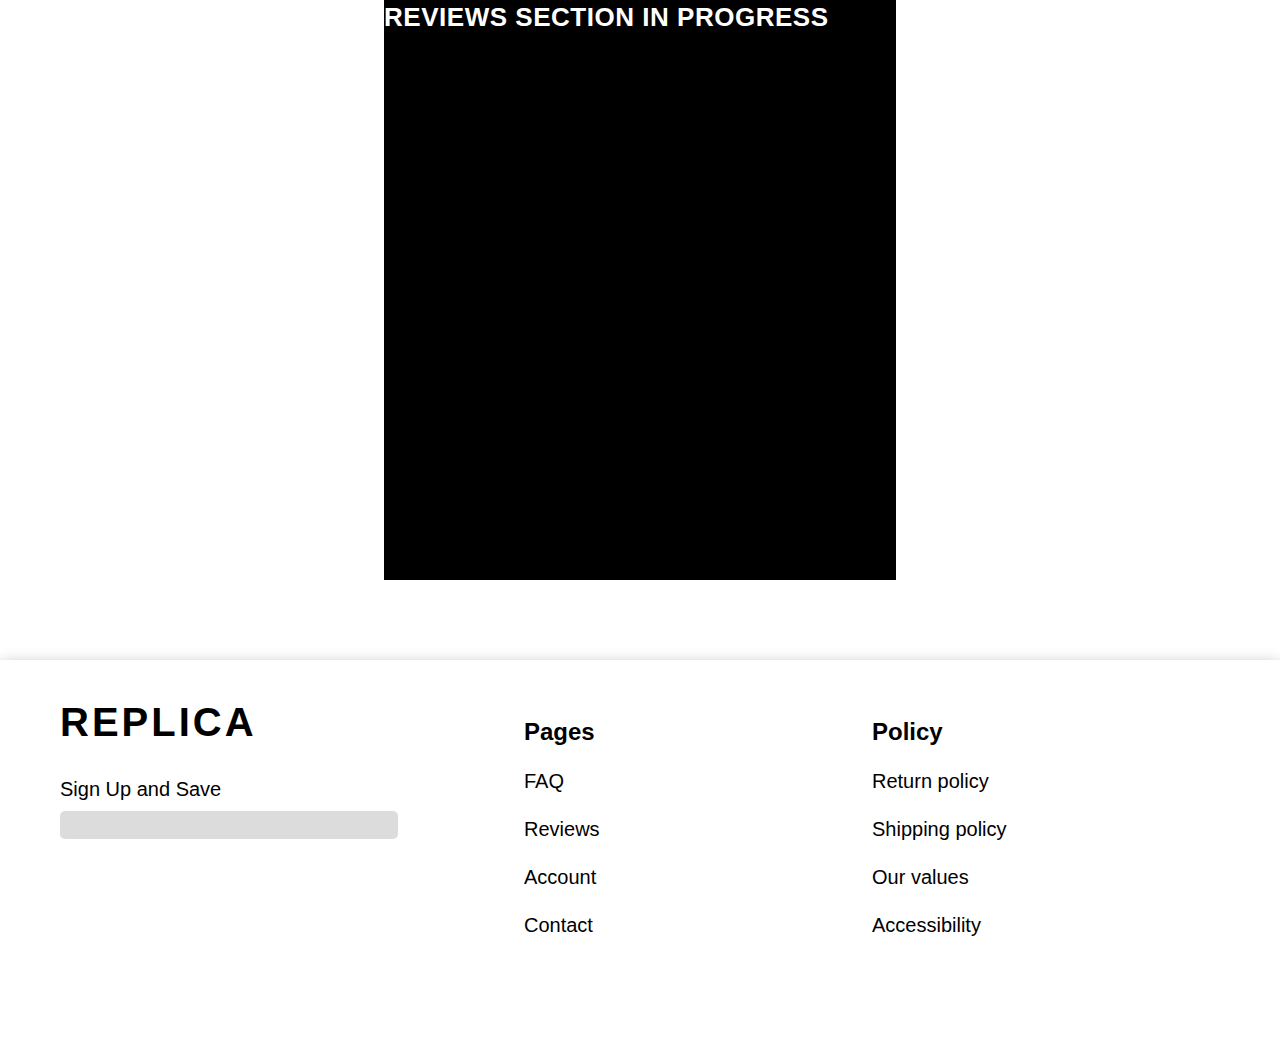
==== commit c560fabe: "meta tag added to html for responsiveness." ====
--- a/index.html
+++ b/index.html
@@ -1,6 +1,7 @@
 <!DOCTYPE html>
 <html>
   <head>
+    <meta name="viewport" content="width=device-width, initial-scale=1, maximum-scale=1">
     <title>REPLICA</title>
     <link rel="stylesheet" type="text/css" href="styles.css">
     <link rel="stylesheet" href="https://use.typekit.net/xef0afi.css">
@@ -95,35 +96,55 @@
       </div>
     </div>
     <div class="see-it-section">
-      <h2 class="see-it-header">See it in use</h2>
       <div class="see-it-box">
         <div class="see-it-tile" id="tile1">
+          <span class="showspan">SHOW</span>
           <div class="insta"></div>
         </div>
         <div class="see-it-tile" id="tile2">
+          <span class="showspan">US</span>
           <div class="insta"></div>
         </div>
         <div class="see-it-tile" id="tile3">
+          <span class="showspan">YOUR</span>
           <div class="insta"></div>
         </div>
         <div class="see-it-tile" id="tile4">
+          <span class="showspan">LOOK</span>
           <div class="insta"></div>
         </div>
       </div>
     </div>
     <div class="reviews-section">
+      <div class="review" style="color: white;">
+        <h2>REVIEWS SECTION IN PROGRESS</h2>
+      </div>
     </div>
-    <div class="section">
-    </div>
-    <div class="section">
-      <div class="tile-cover"></div>
-    </div>
-    <div class="section">
-      <div class="tile-cover"></div>
-    </div>
-    <div class="section">
-      <div class="tile-cover"></div>
-    </div>
+    <footer>
+      <div class="footer-half1">
+        <h2 class="logo2" id="logo2">REPLICA</h2>
+        <div class="email-box">
+          <label class="email-label" for="email">Sign Up and Save</label>
+          <input class="email" type="email" id="email" size="30" required>
+        </div>
+      </div>
+      <div class="footer-half2">
+          <div class="menu-copy">
+            <h4><a href="#" class="mega-category">Pages</a></h4>
+            <h4><a href="#" class="mega-link">FAQ</a></h4>
+            <h4><a href="#" class="mega-link">Reviews</a></h4>
+            <h4><a href="#" class="mega-link">Account</a></h4>
+            <h4><a href="#" class="mega-link">Contact</a></h4>
+          </div>
+          <div class="menu-copy">
+            <h4><a href="#" class="mega-category">Policy</a></h4>
+            <h4><a href="#" class="mega-link">Return policy</a></h4>
+            <h4><a href="#" class="mega-link">Shipping policy</a></h4>
+            <h4><a href="#" class="mega-link">Our values</a></h4>
+            <h4><a href="#" class="mega-link">Accessibility</a></h4>
+          </div>
+      </div>
+    </footer>
     <script src="store.js"></script>
     <script src="index.js"></script>
   </body>
--- a/styles.css
+++ b/styles.css
@@ -40,6 +40,27 @@
 }
 .logo:hover{
   cursor: pointer;
+}
+footer{
+  background-color: white;
+  box-shadow: rgba(0, 0, 0, 0.35) 0px 5px 15px;
+  justify-content: center;
+  align-items: center;
+  display: flex;
+  height: 320px;
+  padding: 40px 60px;
+}
+.footer-half1{
+  display: flex;
+  flex-direction: column;
+  height: 100%;
+  width: 40%;
+}
+.footer-half2{
+  display: flex;
+  justify-content: space-around;
+  height: 100%;
+  width: 60%;
 }
 .nav-bar{
   background-color: white;
@@ -280,13 +301,14 @@
   position: fixed;
   top: 80px;
   z-index: 2;
-  display: flex;
+  display: none;
   justify-content: center;
   align-items: center;
 }
 .show {
   opacity: 1;
   transition: opacity 500ms;
+  display: flex;
 }
 
 .hide {
@@ -307,6 +329,14 @@
 .mega-link:hover{
   cursor: pointer;
   color: darkgray;
+}
+.menu-copy {
+  display: flex;
+  justify-content: center;
+  height: 80%;
+  width: 50%;
+  line-height: 3em;
+  flex-flow: column wrap;
 }
 .mega-menu .menu-copy{
   display: flex;
@@ -418,7 +448,7 @@
   width: 100%;
   height: 80%;
   align-items: center;
-  justify-content: space-evenly;
+  justify-content: space-around;
   flex-wrap: wrap;
 }
 .see-it-tile{
@@ -429,6 +459,14 @@
   height: 250px;
   border-radius: 30px;
   align-items: end;
+  display: flex;
+  flex-direction: column;
+  justify-content: flex-end;
+  align-items: center;
+  user-select: none;
+}
+.see-it-tile:hover {
+  cursor: pointer;
 }
 .insta{
   display: flex;
@@ -466,3 +504,119 @@
         letter-spacing: 0.02em;
         margin-left: 33px;
 }
+.showspan{
+  display: flex;
+  font-size: 55px;
+  color: white;
+  font-weight: 800;
+}
+.reviews-section{
+  display: flex;
+  justify-content: center;
+  align-items: center;
+  width: 100%;
+  height: 600px;
+  padding: 80px 0;
+}
+.review{
+  display: flex;
+  background-color: black;
+  width: 40%;
+  height: 100%;
+}
+.email-box{
+  display: flex;
+  flex-direction: column;
+  height: 50%;
+  width: 80%;
+}
+.email{
+  width: 90%;
+  height: 26px;
+  font-size: 18px;
+  border-radius: 5px;
+  border: none;
+  background-color: gainsboro;
+}
+.email-label{
+  font-size: 20px;
+  margin-bottom: 10px;
+}
+.logo2 {
+  font-size: 40px;
+  font-family: mundial, sans-serif;
+  font-weight: 700;
+  font-style: normal;
+  color: black;
+  letter-spacing: 3px;
+  user-select: none;
+  margin-top: 0;
+}
+
+.logo2:hover {
+  cursor: pointer;
+}
+.footer-link {
+  text-decoration: none;
+  color: inherit;
+  font-size: 20px;
+  font-weight: 300;
+  margin-bottom: 5px;
+}
+.footer-link:hover {
+  cursor: pointer;
+  color: darkgray;
+}
+
+/*BELOW 100px*/
+@media only screen and (max-width: 1104px){
+  .copy-header{
+    font-size: 40px;
+  }
+  .image-banner-section{
+    flex-direction: column-reverse;
+    justify-content: end;
+    height: 900px;
+  }
+.image-banner-section .copy-block-container{
+    width: 100%;
+    height: 50%;
+  }
+.image-banner-section .image-block{
+  width: 100%;
+  height: 50%;
+}
+.see-it-tile{
+  margin-bottom: 40px;
+}
+.see-it-section{
+  height: 900px;
+}
+.reviews-section{
+  display: none;
+}
+.featured-collection-section{
+  margin-top: 140px;
+  margin-bottom: 140px;
+}
+.see-it-section{
+  height: 100%;
+}
+.see-it-tile{
+  flex-basis: 90%;
+  border-radius: 10px;
+  margin-bottom: 60px;
+}
+.copy-block-container .copy-block{
+  text-align:center;
+}
+.copy-block-container .copy-header{
+  text-align: center;
+}
+.bookend-l, .bookend-r{
+  width: 80px;
+}
+footer{
+  margin-top: 80px;
+}
+}
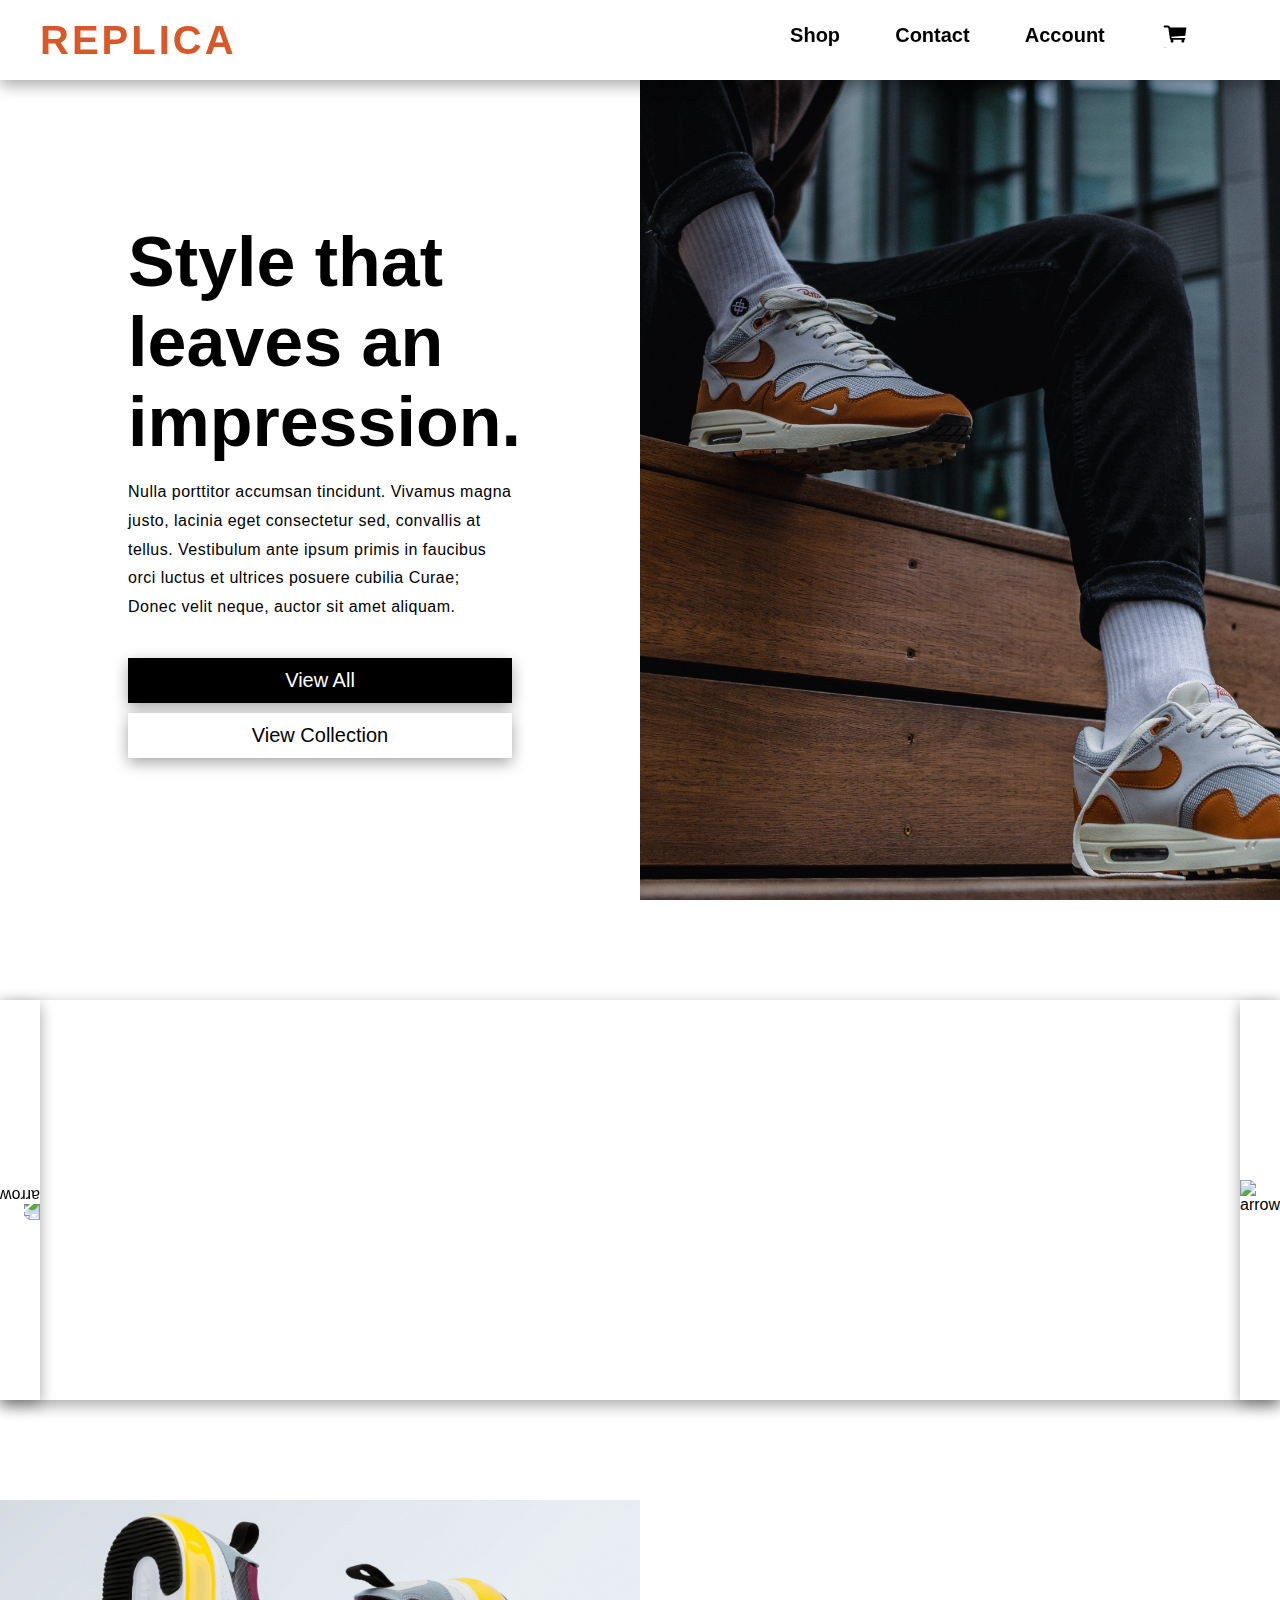
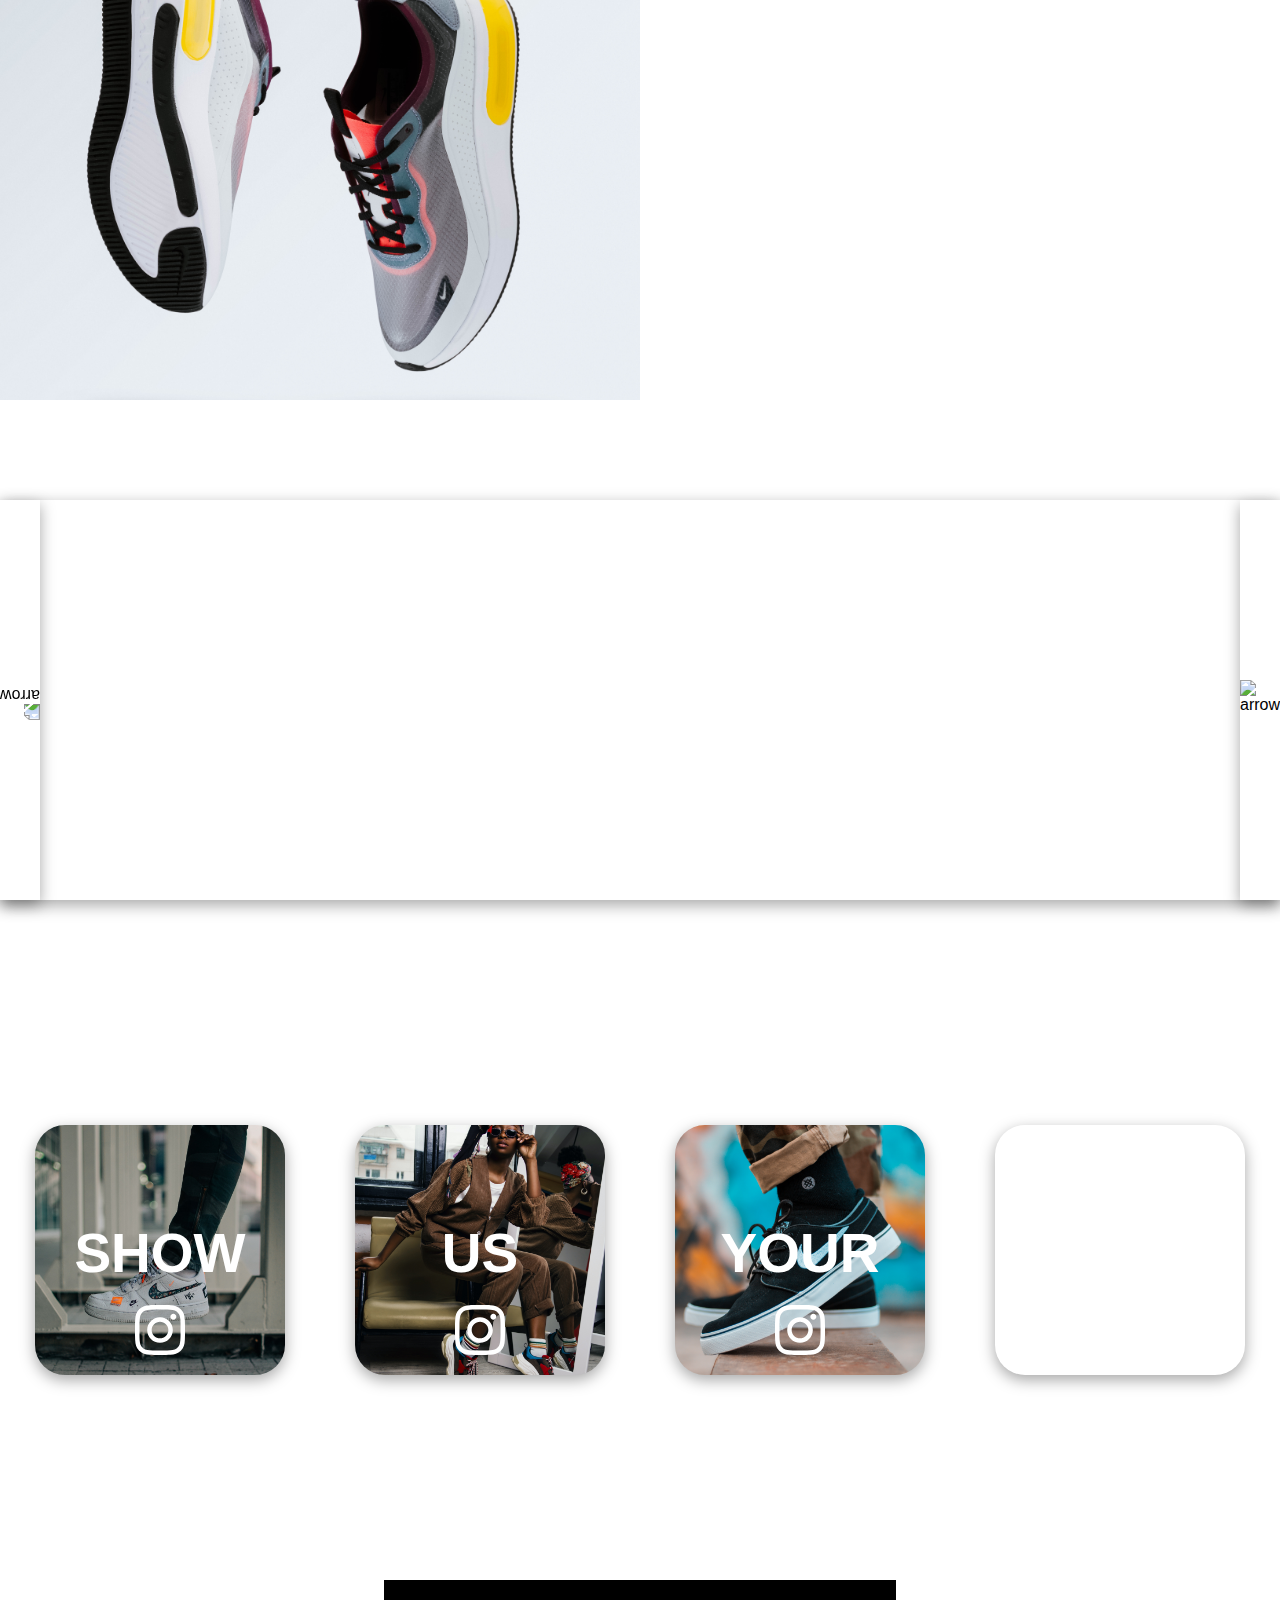
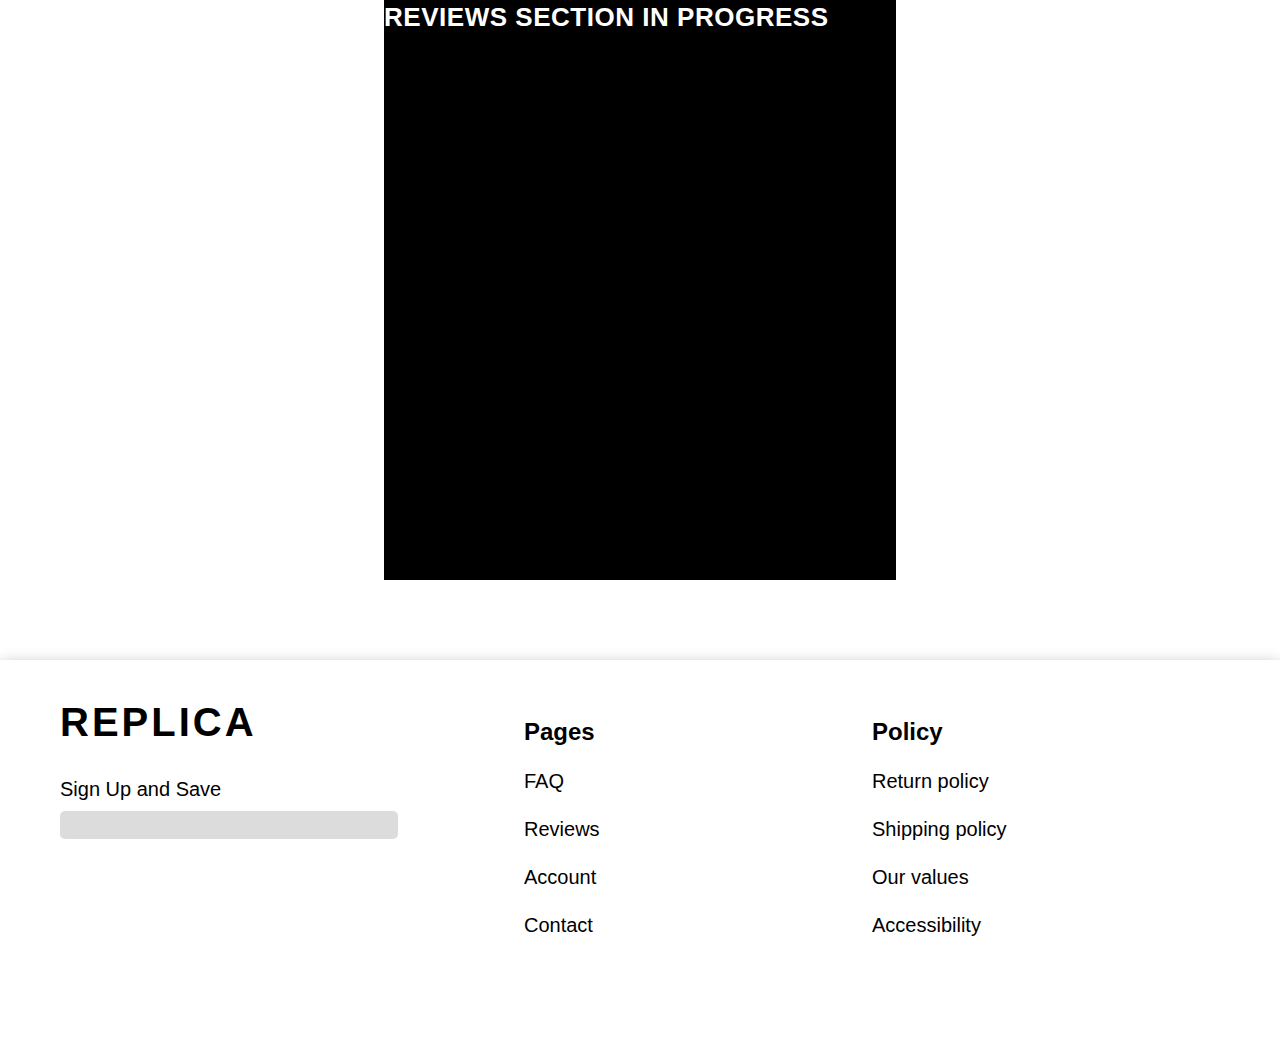
==== commit 1714637d: "Applied new styles to html for buttons and all images." ====
--- a/index.html
+++ b/index.html
@@ -16,6 +16,7 @@
       <div class="nav-logo-container">
         <h1 class="logo" id="logo">REPLICA</h1>
       </div>
+      <div class="hamburger no-zoom"></div>
       <div class="nav-links-container" id="nav">
         <ul class="nav-links">
           <li class="link">Shop</li>
@@ -62,8 +63,8 @@
             ante ipsum primis in faucibus orci luctus et ultrices posuere cubilia Curae; Donec velit neque, auctor sit amet
             aliquam.
           </p>
-          <button type="button" class="button2">View All</button>
-          <button type="button" class="button">View Collection</button>
+          <button type="button" class="button2 no-zoom">View All</button>
+          <button type="button" class="button no-zoom">View Collection</button>
         </div>
       </div>
       <div class="image-block"></div>
@@ -123,7 +124,7 @@
     <footer>
       <div class="footer-half1">
         <h2 class="logo2" id="logo2">REPLICA</h2>
-        <div class="email-box">
+        <div class="email-box no-zoom">
           <label class="email-label" for="email">Sign Up and Save</label>
           <input class="email" type="email" id="email" size="30" required>
         </div>
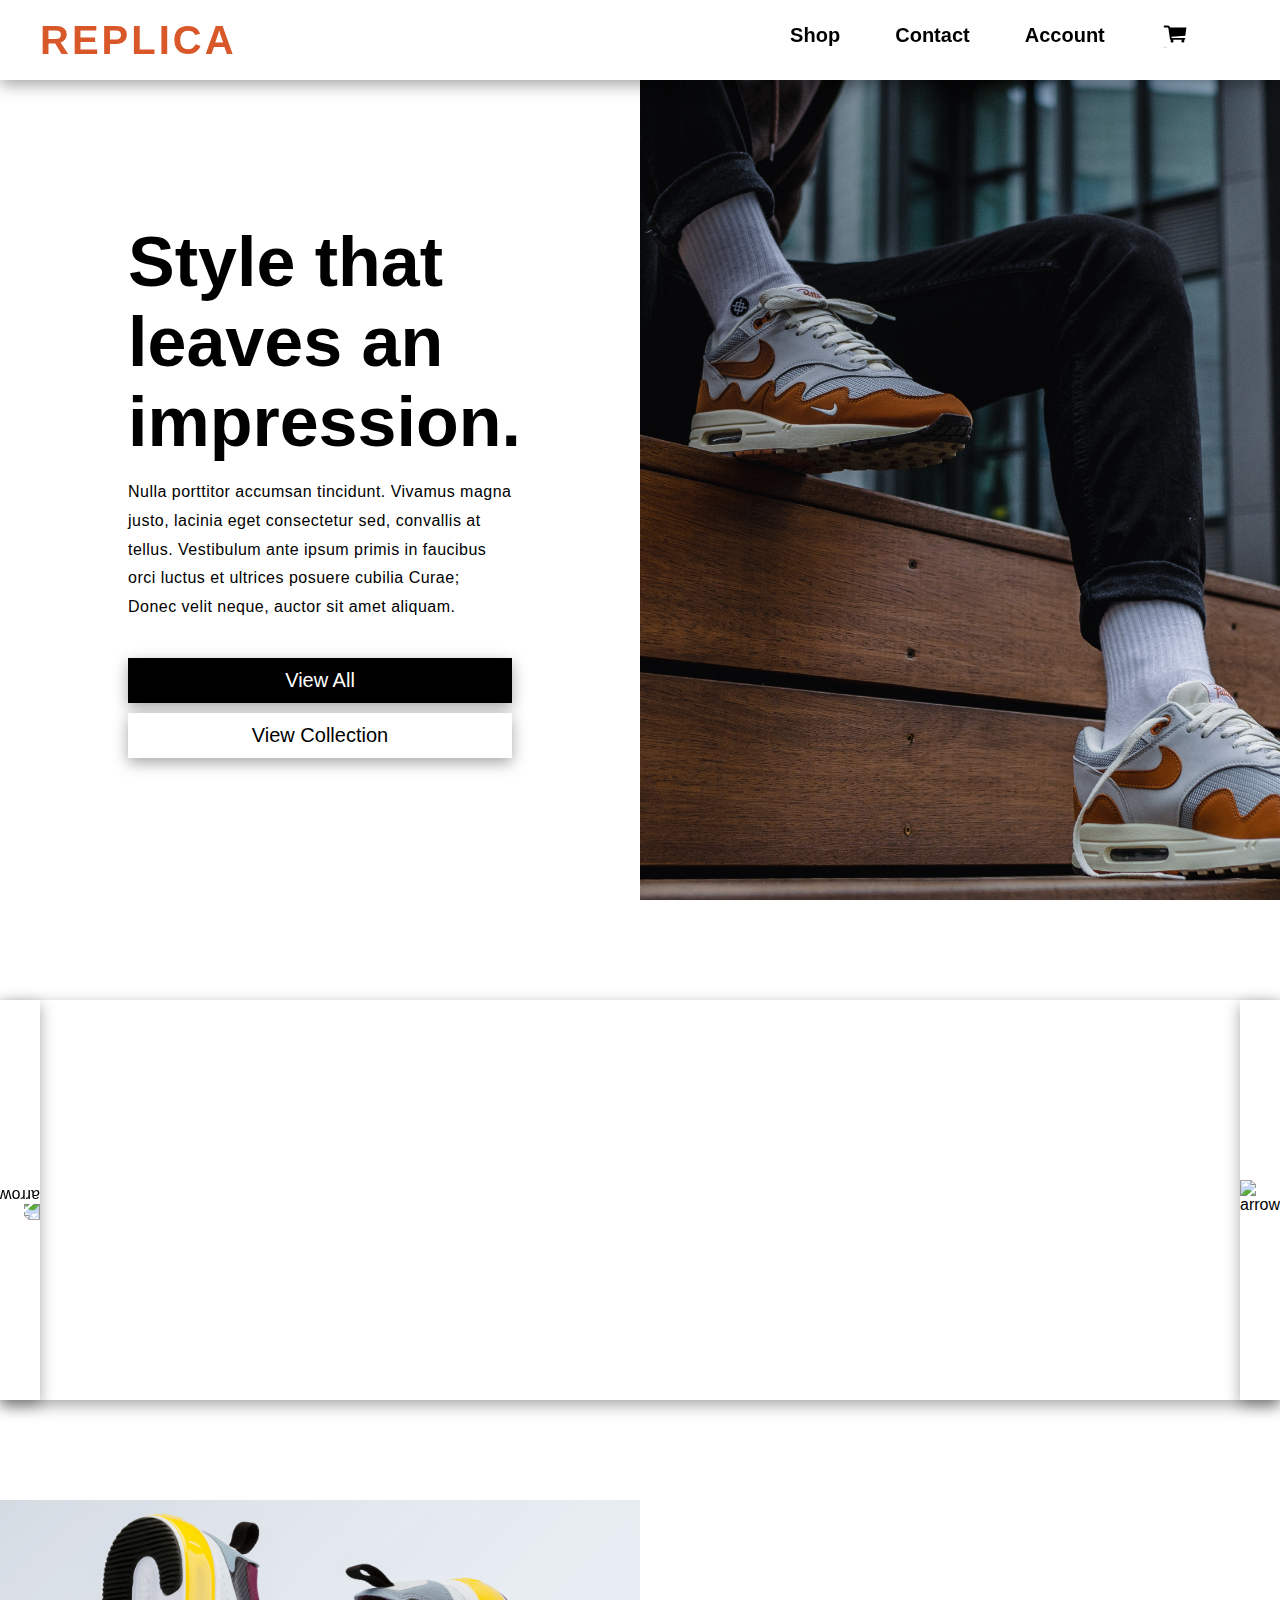
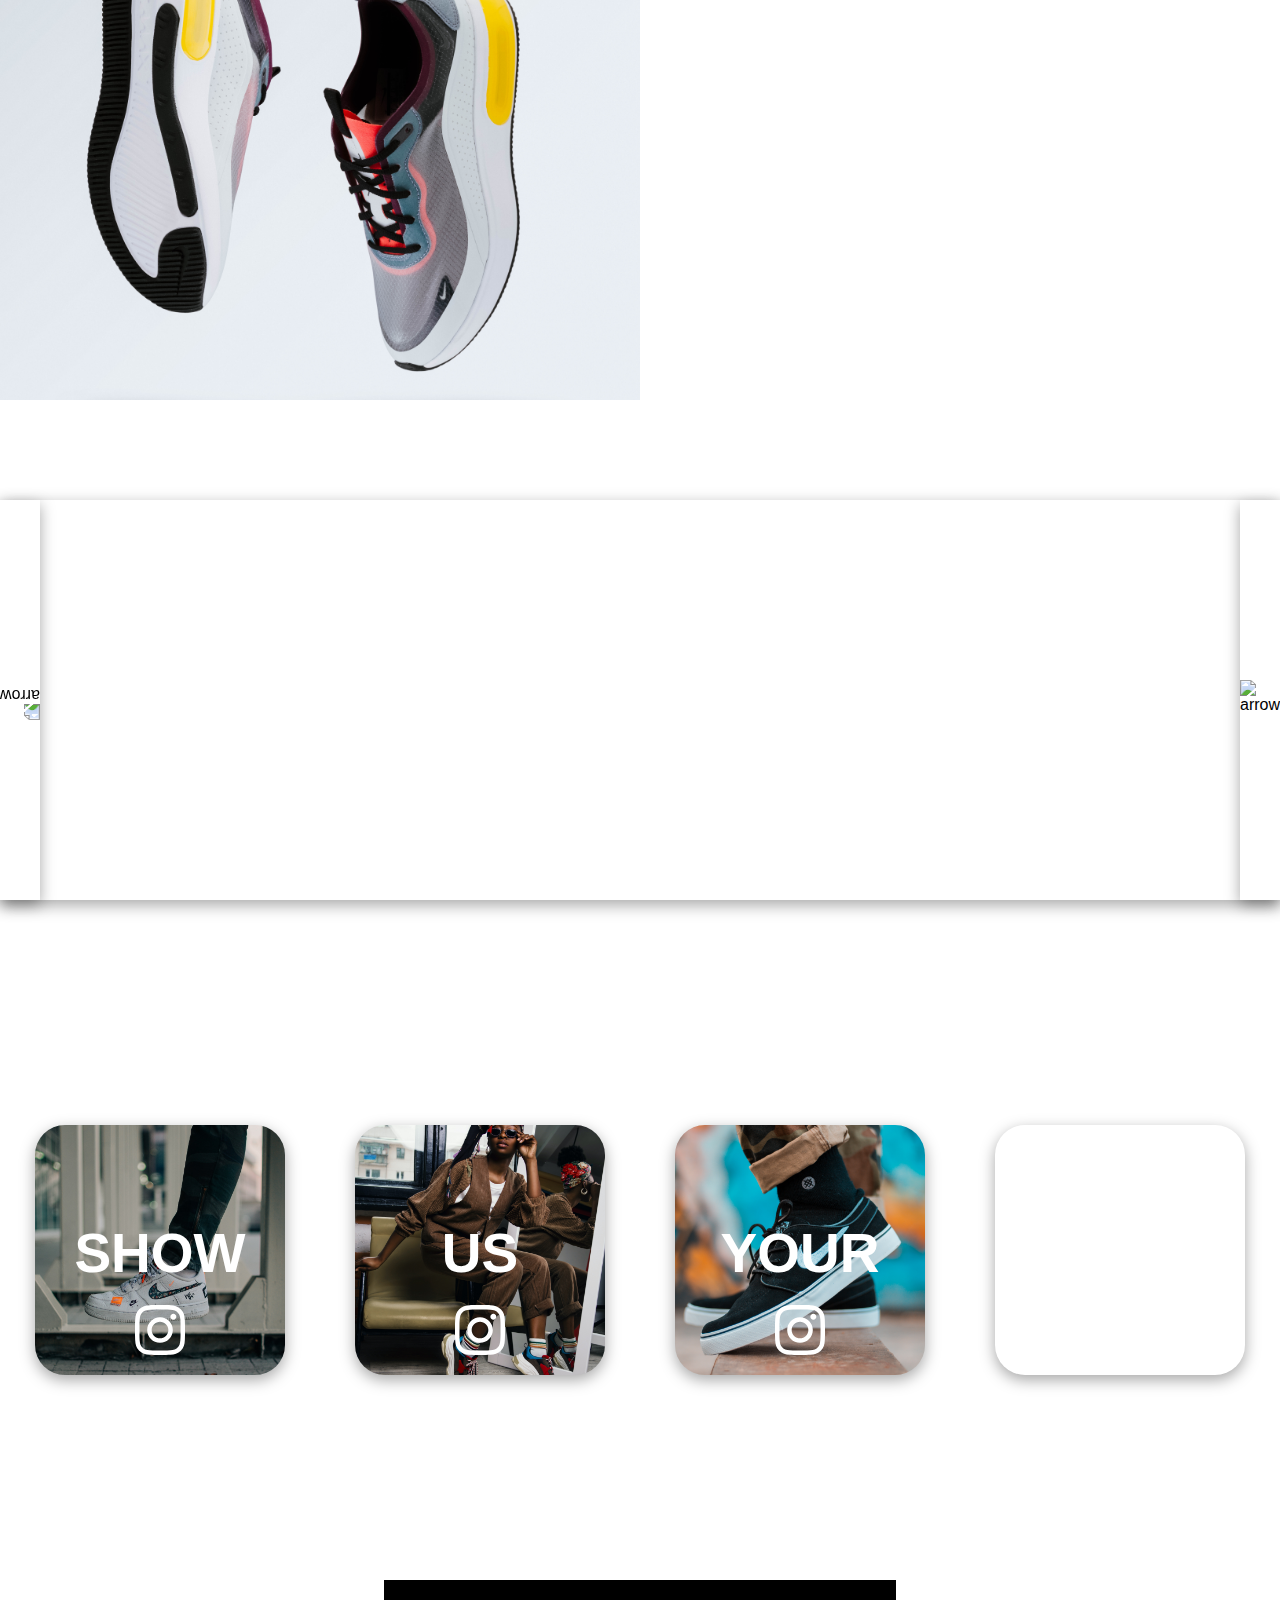
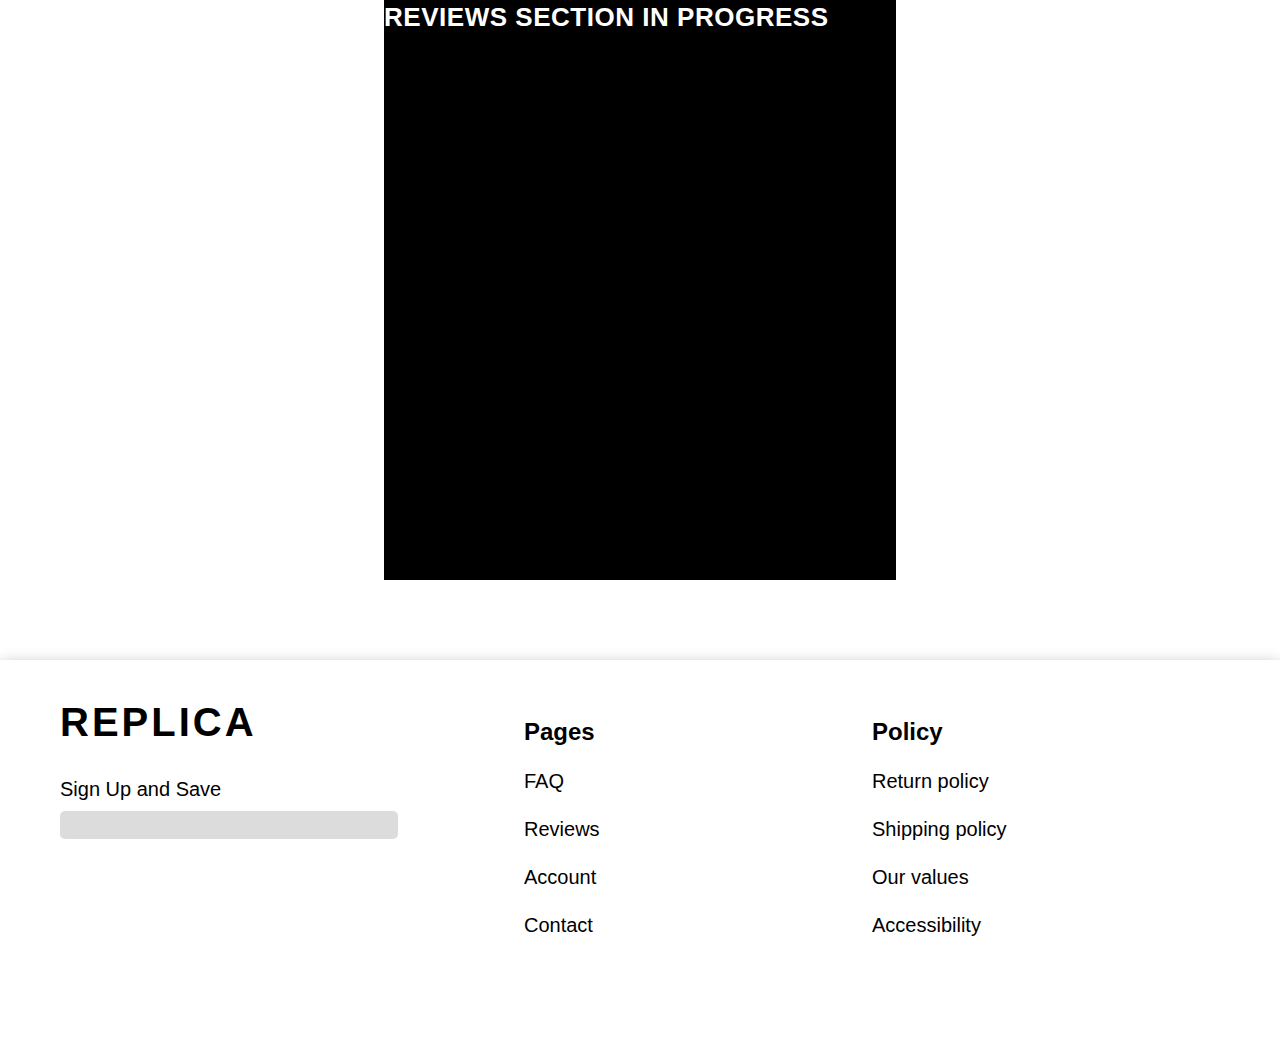
==== commit e7d9bc77: "carousels have been totally reworked, now they work based on the width of the carousel. The carousel" ====
--- a/index.html
+++ b/index.html
@@ -69,7 +69,7 @@
       </div>
       <div class="image-block"></div>
     </div>
-    <div class="featured-collection-section">
+    <div class="featured-collection-section" id="collectionFirst">
       <div class="bookend-l">
         <img class="l-arrow" src="./images/right-arrow.png" alt="arrow">
       </div>
@@ -86,7 +86,7 @@
         </div>
       </div>
     </div>
-    <div class="featured-collection-section">
+    <div class="featured-collection-section" id="collectionSecond">
       <div class="bookend-l">
         <img class="l-arrow" src="./images/right-arrow.png" alt="arrow">
       </div>
--- a/styles.css
+++ b/styles.css
@@ -1,5 +1,6 @@
 html{
   scroll-behavior: smooth;
+  box-sizing: border-box;
 }
 body{
   overflow: auto;
@@ -62,6 +63,9 @@
   height: 100%;
   width: 60%;
 }
+.no-zoom{
+  touch-action: manipulation;
+}
 .nav-bar{
   background-color: white;
   box-shadow: rgba(0, 0, 0, 0.35) 0px 5px 15px;
@@ -80,6 +84,11 @@
 .nav-links-container {
   display: flex;
   width: 45%;
+}
+.hamburger{
+  display: none;
+  width: 40%;
+  height: 100%;
 }
 .nav-links{
   display: flex;
@@ -111,6 +120,7 @@
   background-color: white;
   box-shadow: rgba(0, 0, 0, 0.35) 0px 5px 15px;
   margin-top: 10px;
+  touch-action: manipulation;
 }
 .button2{
   width: 100%;
@@ -222,15 +232,16 @@
 }
 .slide{
   display: flex;
-  min-width: 250px;
-  width: 250px;
-  margin: 0 20px;
+  min-width: 25%;
+  width: 25%;
   height: 80%;
   background-image: url('#');
   background-position: center;
   background-size: cover;
   position: relative;
-  border-radius: 5px;
+  animation: fadeInAnimation ease 2s;
+  animation-iteration-count: 1;
+  animation-fill-mode: forwards;
 }
 .slide-cover{
   display: flex;
@@ -239,7 +250,6 @@
   left: 0;
   width: 100%;
   height: 100%;
-  border-radius: 5px;
   color: rgba(0, 0, 0, 0);
   font-size: 32px;
   justify-content: center;
@@ -273,6 +283,9 @@
   background-image: url('./images/pexels-melvin-buezo-2529148.jpg');
   background-position: center;
   background-size: cover;
+  animation: fadeInAnimation ease 2s;
+  animation-iteration-count: 1;
+  animation-fill-mode: forwards;
 }
 
 .featured-product-section .copy-block-container {
@@ -352,6 +365,9 @@
   align-items: center;
   height: 100%;
   width: 50%;
+  animation: fadeInAnimation ease 2s;
+  animation-iteration-count: 1;
+  animation-fill-mode: forwards;
 }
 .mega-menu .menu-images .featured-image1{
   display: flex;
@@ -464,6 +480,9 @@
   justify-content: flex-end;
   align-items: center;
   user-select: none;
+  animation: fadeInAnimation ease 2s;
+    animation-iteration-count: 1;
+    animation-fill-mode: forwards;
 }
 .see-it-tile:hover {
   cursor: pointer;
@@ -580,11 +599,11 @@
   }
 .image-banner-section .copy-block-container{
     width: 100%;
-    height: 50%;
+    height: 100%;
   }
 .image-banner-section .image-block{
   width: 100%;
-  height: 50%;
+  height: 100%;
 }
 .see-it-tile{
   margin-bottom: 40px;
@@ -596,8 +615,21 @@
   display: none;
 }
 .featured-collection-section{
+  height: 300px;
   margin-top: 140px;
   margin-bottom: 140px;
+}
+.featured-product-section{
+  height: 900px;
+  flex-direction: column;
+}
+.featured-product-section .image-block{
+  width: 100%;
+  height: 100%;
+}
+.featured-product-section .copy-block-container {
+  width: 100%;
+  height: 100%;
 }
 .see-it-section{
   height: 100%;
@@ -613,10 +645,83 @@
 .copy-block-container .copy-header{
   text-align: center;
 }
-.bookend-l, .bookend-r{
-  width: 80px;
-}
 footer{
   margin-top: 80px;
-}
-}
+  padding: 40px 40px;
+  height: 100%;
+  flex-direction: column;
+}
+.footer-half1{
+  width: 100%;
+}
+.email-box{
+  width: 100%;
+}
+.footer-half2 {
+  width: 100%;
+  margin-top: 20px;
+}
+.menu-copy{
+  line-height: 2em;
+}
+.mega-category{
+  font-size: 20px;
+}
+.mega-link{
+  font-size: 16px;
+}
+.button, .button2{
+  height: 60px;
+}
+.email{
+  width: 100%;
+  height: 35px;
+  touch-action: manipulation;
+}
+.nav-links{
+  display: none;
+}
+.hamburger{
+  display: flex;
+  background-image: url('./images/bars-solid\ \(1\).svg');
+  background-position: center;
+  background-repeat: no-repeat;
+  background-size: cover;
+  width: 30px;
+  height: 30px;
+}
+.nav-links-container{
+  display: none;
+}
+}
+
+@media only screen and (max-width: 450px) {
+.slide{
+  width: 100%;
+  min-width: 100%;
+}
+}
+@media only screen and (min-width: 450px) and (max-width:1000px) {
+  .slide {
+    width: 50%;
+    min-width: 50%;
+  }
+}
+@media only screen and (min-width: 1000px) and (max-width:1500px) {
+  .slide {
+    width: calc(100% / 3);
+    min-width: calc(100% / 3);
+  }
+}
+
+
+/* ANIMATION */
+@keyframes fadeInAnimation {
+  0% {
+    opacity: 0;
+  }
+
+  100% {
+    opacity: 1;
+  }
+}
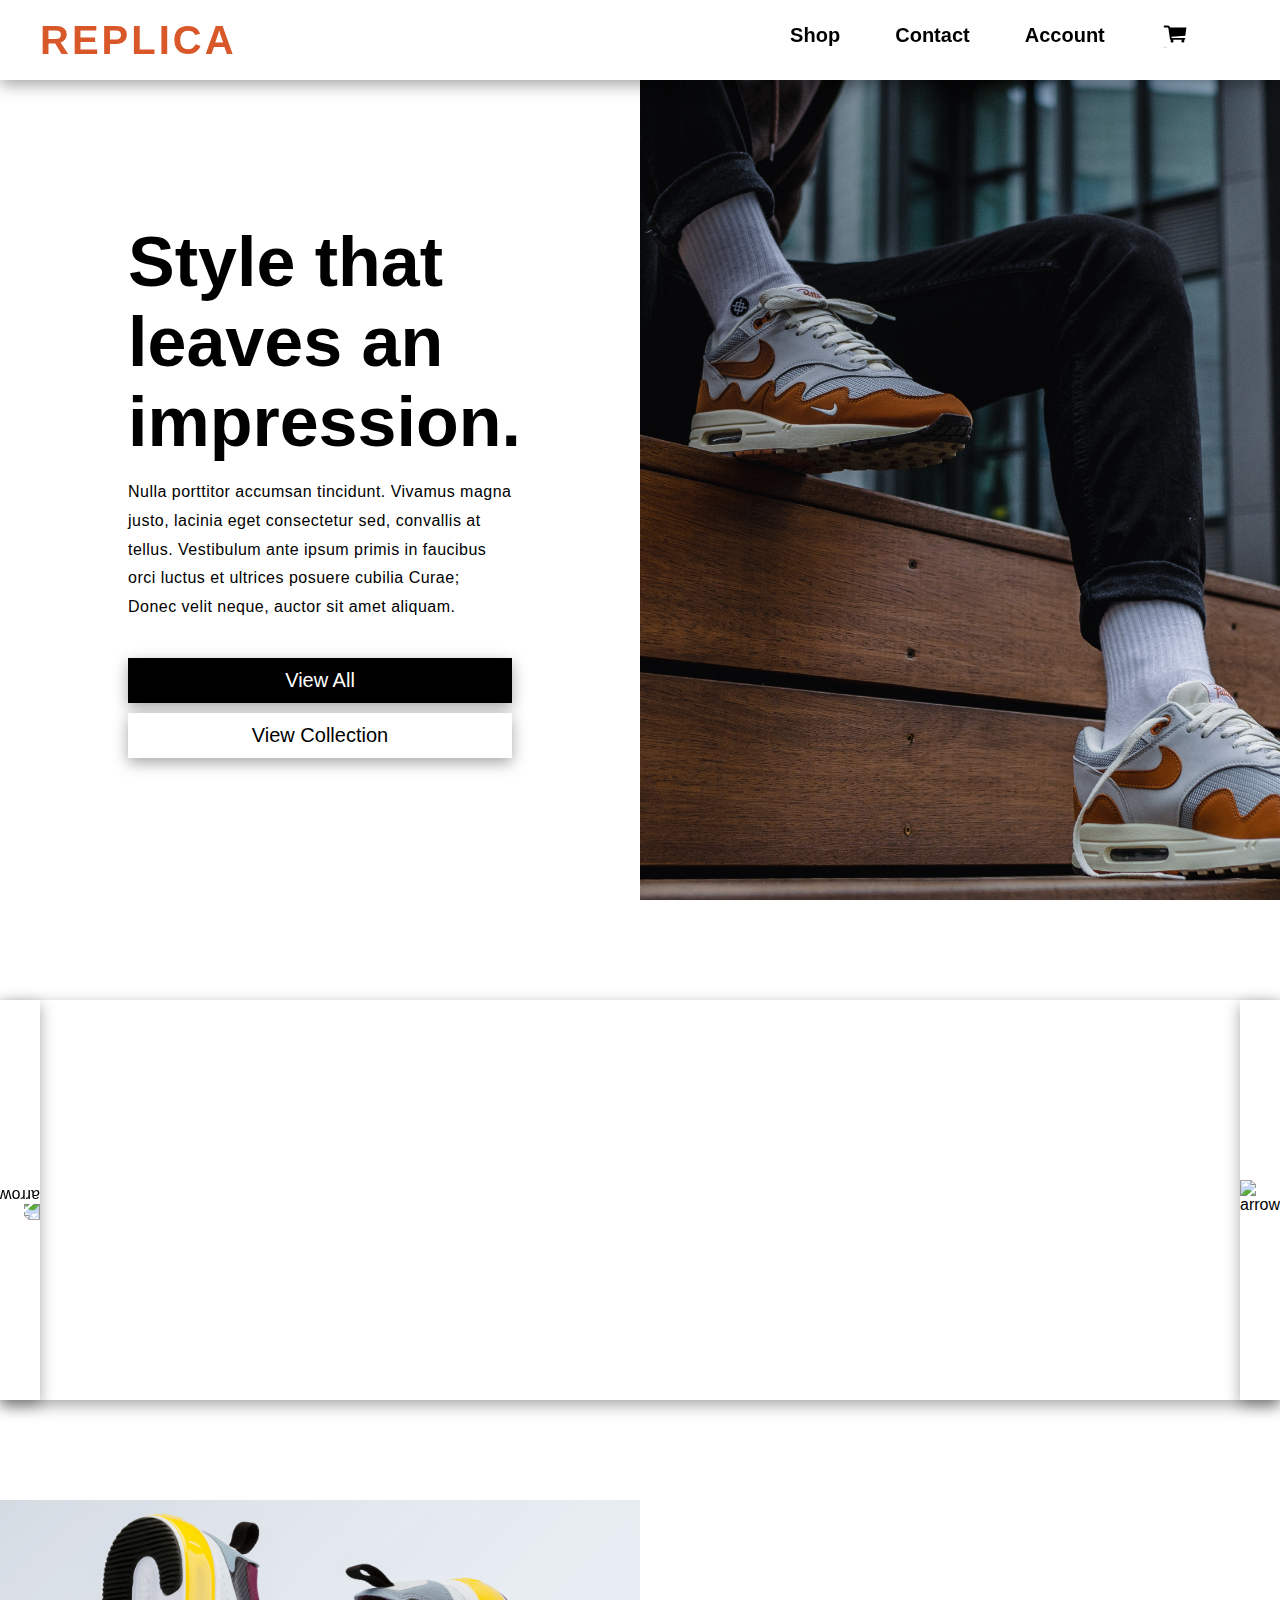
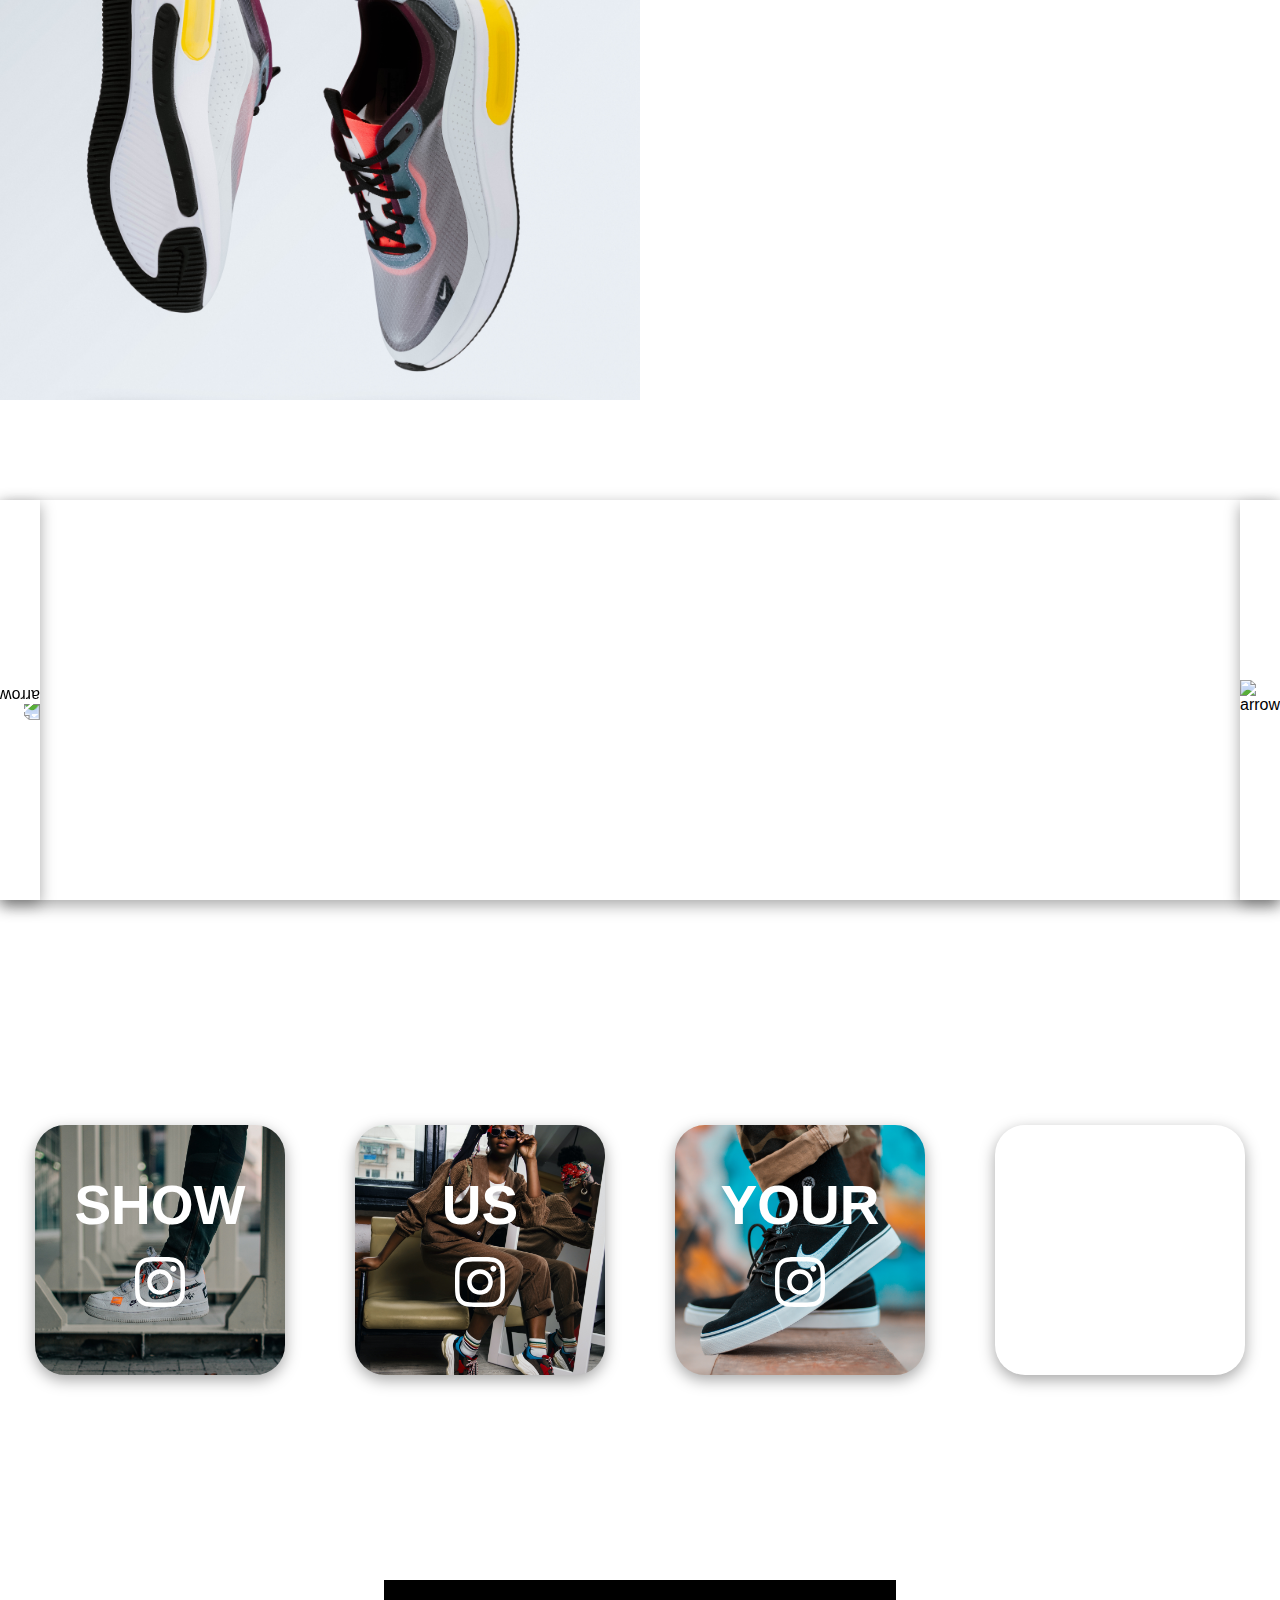
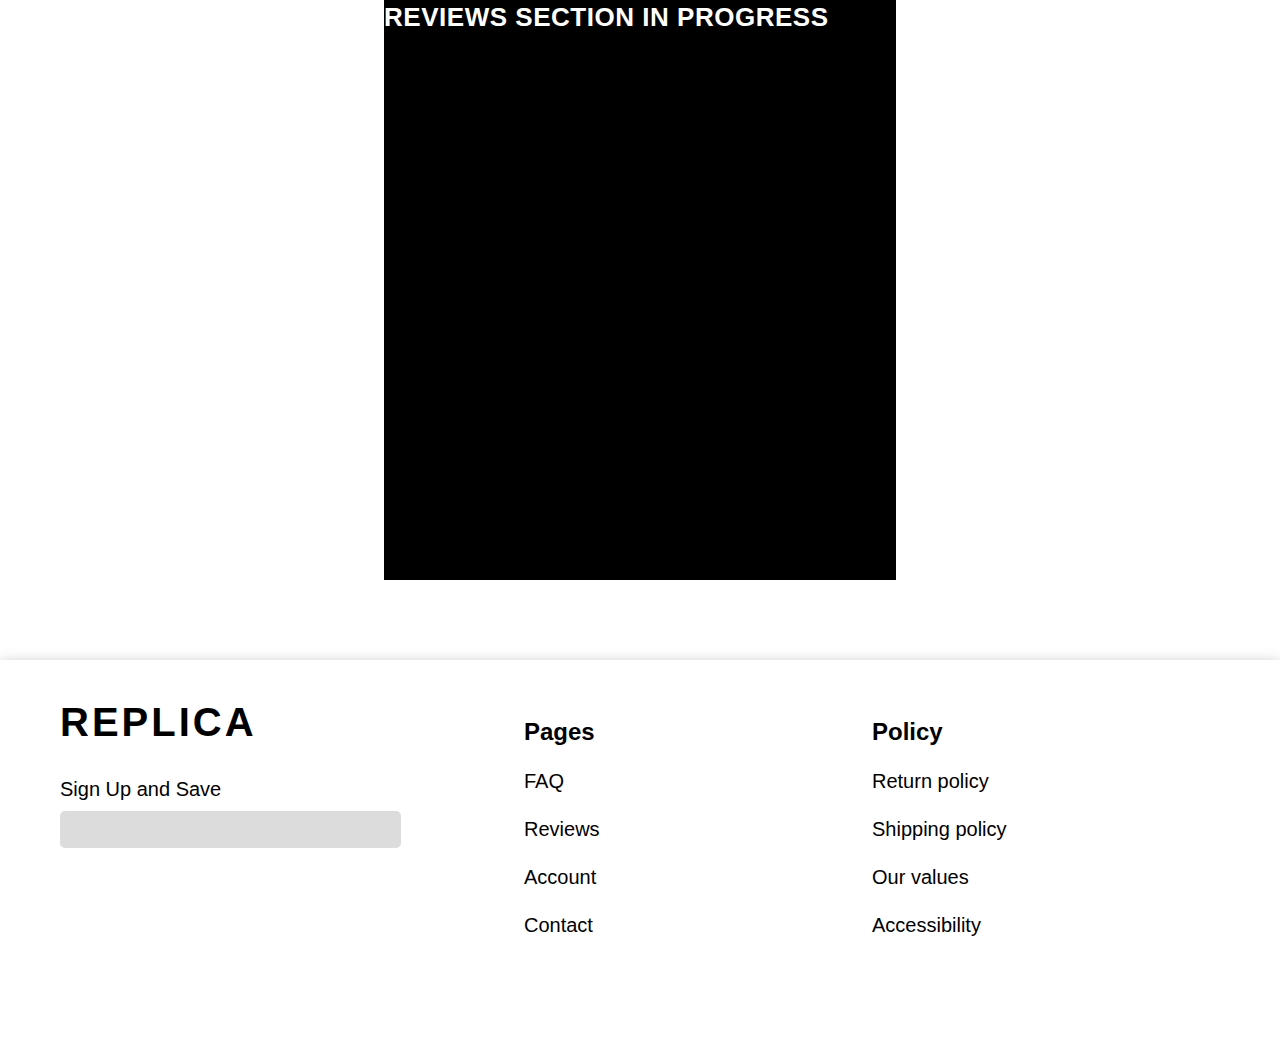
==== commit d0712cda: "email fields have been edited for style and the show your look section now links to instagram. The l" ====
--- a/index.html
+++ b/index.html
@@ -14,7 +14,7 @@
     </div>
     <div class="nav-bar">
       <div class="nav-logo-container">
-        <h1 class="logo" id="logo">REPLICA</h1>
+        <h1 class="logo" id="logo"><a href="https://jayb0c.github.io/replica-store">REPLICA</a></h1>
       </div>
       <div class="hamburger no-zoom"></div>
       <div class="nav-links-container" id="nav">
@@ -99,20 +99,28 @@
     <div class="see-it-section">
       <div class="see-it-box">
         <div class="see-it-tile" id="tile1">
-          <span class="showspan">SHOW</span>
-          <div class="insta"></div>
+          <a href="https://www.instagram.com/">
+            <span class="showspan">SHOW</span>
+            <div class="insta"></div>
+          </a>
         </div>
         <div class="see-it-tile" id="tile2">
-          <span class="showspan">US</span>
-          <div class="insta"></div>
+          <a href="https://www.instagram.com/">
+            <span class="showspan">US</span>
+            <div class="insta"></div>
+          </a>
         </div>
         <div class="see-it-tile" id="tile3">
-          <span class="showspan">YOUR</span>
-          <div class="insta"></div>
+          <a href="https://www.instagram.com/">
+            <span class="showspan">YOUR</span>
+            <div class="insta"></div>
+          </a>
         </div>
         <div class="see-it-tile" id="tile4">
-          <span class="showspan">LOOK</span>
-          <div class="insta"></div>
+          <a href="https://www.instagram.com/">
+            <span class="showspan">LOOK</span>
+            <div class="insta"></div>
+          </a>
         </div>
       </div>
     </div>
--- a/styles.css
+++ b/styles.css
@@ -1,6 +1,18 @@
 html{
   scroll-behavior: smooth;
   box-sizing: border-box;
+}
+a{
+  text-decoration: unset;
+  color: inherit;
+}
+.see-it-tile a {
+  display: flex;
+  justify-content: center;
+  align-items: center;
+  flex-direction: column;
+  width: 100%;
+  height: 100%;
 }
 body{
   overflow: auto;
@@ -242,6 +254,7 @@
   animation: fadeInAnimation ease 2s;
   animation-iteration-count: 1;
   animation-fill-mode: forwards;
+  aspect-ratio: 1 / 1;
 }
 .slide-cover{
   display: flex;
@@ -426,7 +439,7 @@
   flex-direction: column;
   background-color: white;
   box-shadow: rgba(0, 0, 0, 0.35) 0px 5px 15px;
-  width: 400px;
+  width: 500px;
   height: 100vh;
   position: fixed;
   top:0;
@@ -551,8 +564,10 @@
 }
 .email{
   width: 90%;
-  height: 26px;
-  font-size: 18px;
+  height: 35px;
+  padding-left: 5px;
+  font-size: 20px;
+  touch-action: manipulation;
   border-radius: 5px;
   border: none;
   background-color: gainsboro;
@@ -675,8 +690,6 @@
 }
 .email{
   width: 100%;
-  height: 35px;
-  touch-action: manipulation;
 }
 .nav-links{
   display: none;
@@ -695,13 +708,13 @@
 }
 }
 
-@media only screen and (max-width: 450px) {
+@media only screen and (max-width: 600px) {
 .slide{
   width: 100%;
   min-width: 100%;
 }
 }
-@media only screen and (min-width: 450px) and (max-width:1000px) {
+@media only screen and (min-width: 600px) and (max-width:1000px) {
   .slide {
     width: 50%;
     min-width: 50%;
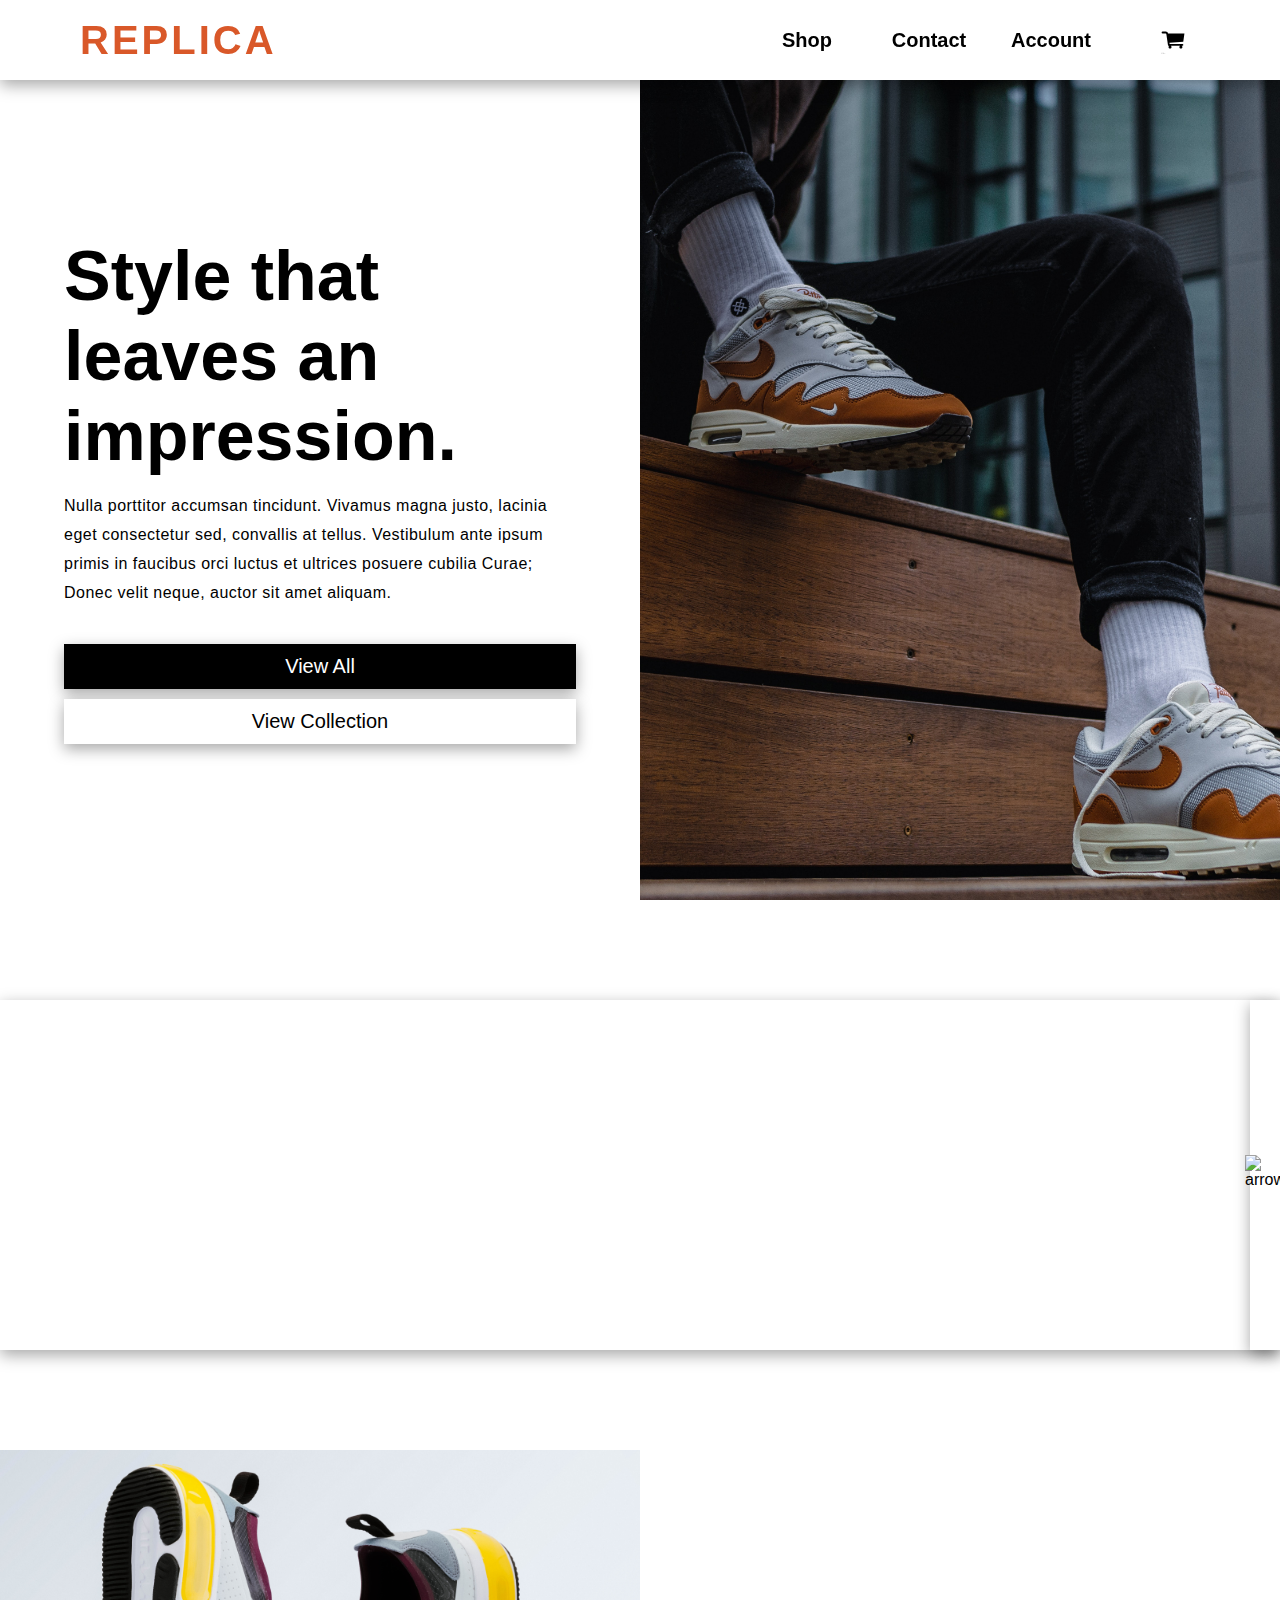
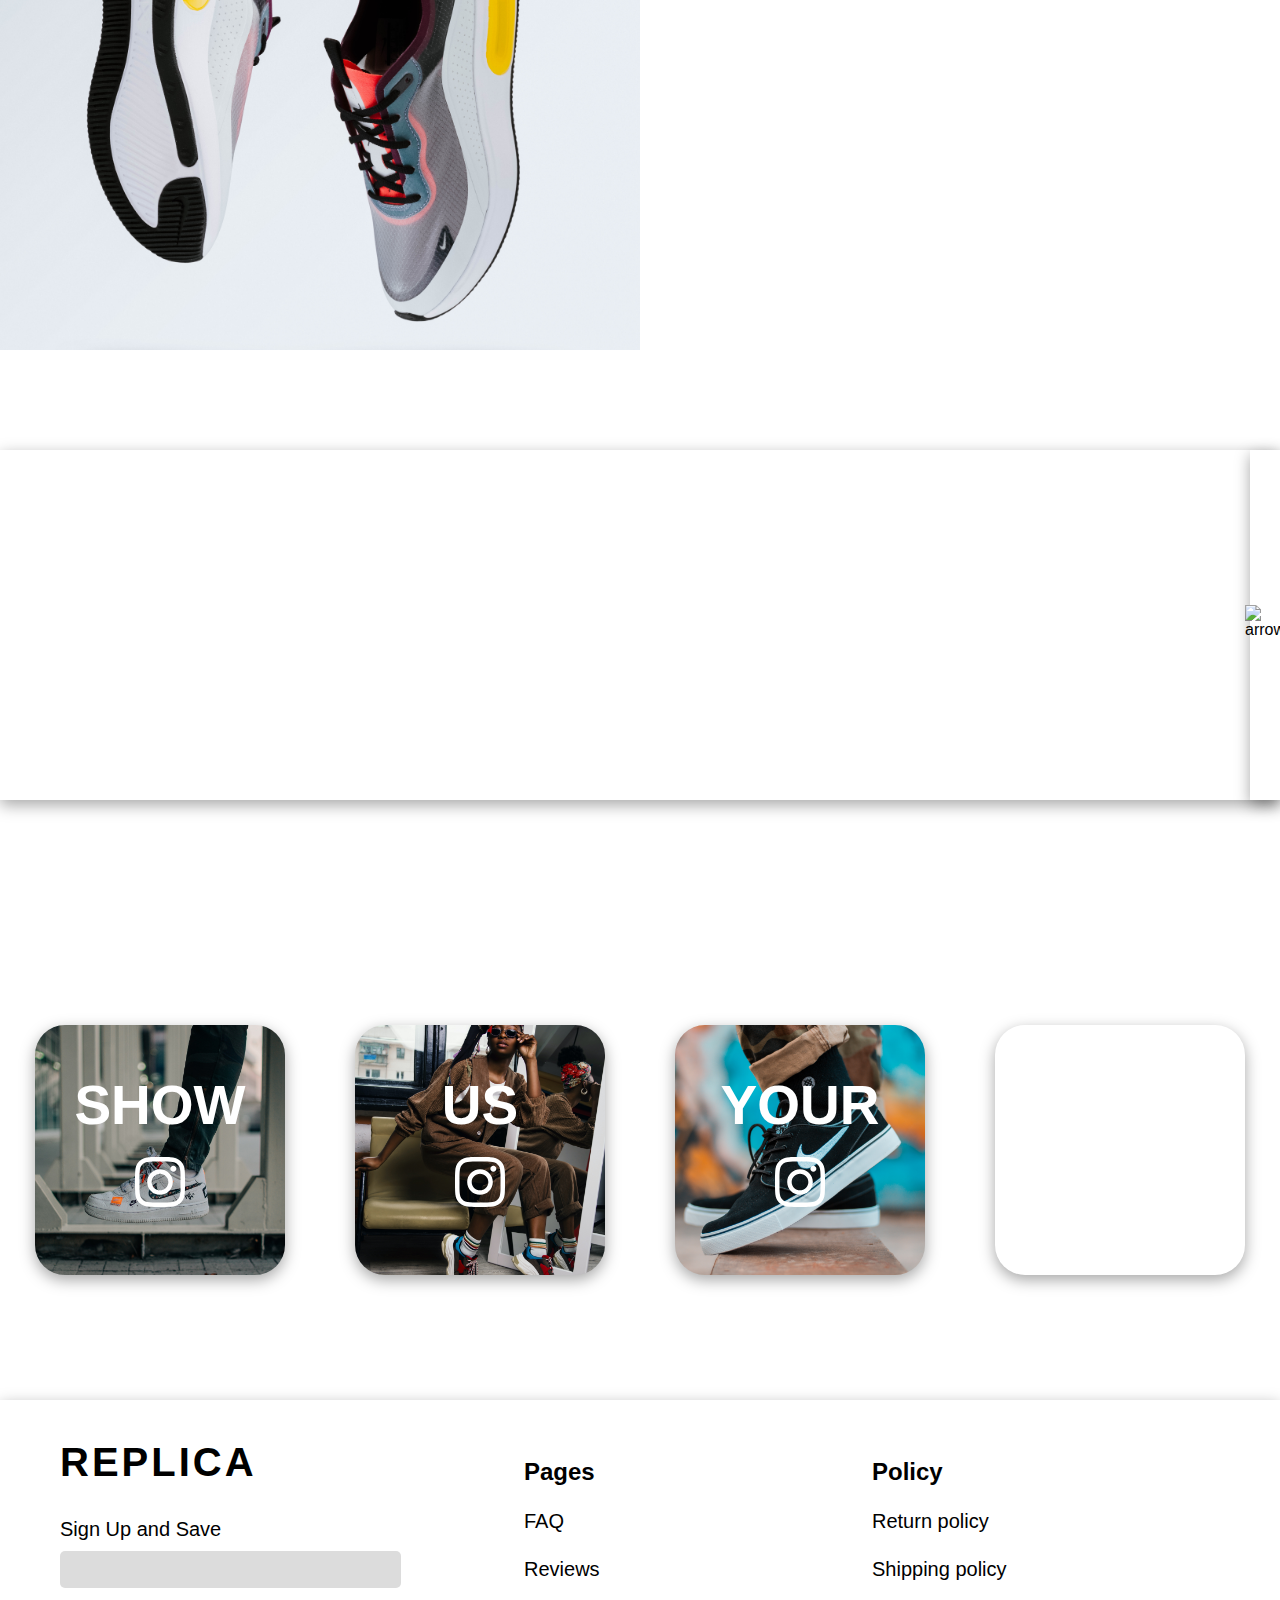
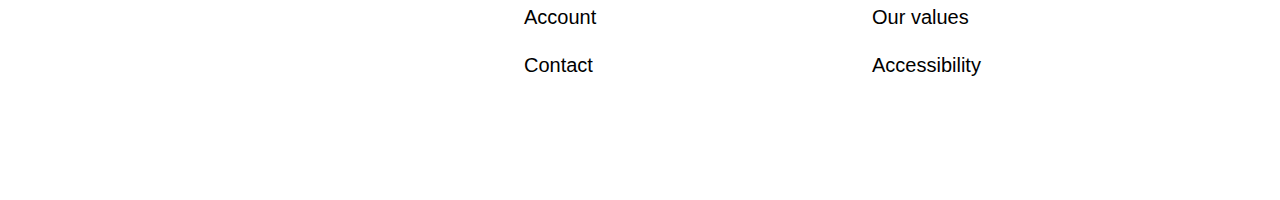
==== commit 8f2202e9: "Added in the mobile menu styles. Now the mobile menu opens when the hamburger icon is clicked and th" ====
--- a/index.html
+++ b/index.html
@@ -2,6 +2,7 @@
 <html>
   <head>
     <meta name="viewport" content="width=device-width, initial-scale=1, maximum-scale=1">
+    <link rel="icon" type="image/x-icon" href="./images/rss-square-solid.svg">
     <title>REPLICA</title>
     <link rel="stylesheet" type="text/css" href="styles.css">
     <link rel="stylesheet" href="https://use.typekit.net/xef0afi.css">
@@ -16,17 +17,46 @@
       <div class="nav-logo-container">
         <h1 class="logo" id="logo"><a href="https://jayb0c.github.io/replica-store">REPLICA</a></h1>
       </div>
-      <div class="hamburger no-zoom"></div>
       <div class="nav-links-container" id="nav">
         <ul class="nav-links">
-          <li class="link">Shop</li>
-          <li>Contact</li>
-          <li>Account</li>
+          <li class="link desk-only">Shop</li>
+          <li class="none desk-only">Contact</li>
+          <li class="none desk-only">Account</li>
+          <li class="mobile-only" id="mobile-menu"><div class="hamburger no-zoom"></div></li>
           <li><img id="cartIcon" class="cart-icon" src="./images/noun-cart-2269221.svg" alt="cart icon"></li>
         </ul>
       </div>
     </div>
     <div class="mega-menu hide" id="mega">
+      <div class="menu-copy">
+        <h4><a href="#" class="mega-category">All Clothing</a></h4>
+        <h4><a href="#" class="mega-link">Outerwear</a></h4>
+        <h4><a href="#" class="mega-link">Shirts</a></h4>
+        <h4><a href="#" class="mega-link">Pants</a></h4>
+        <h4><a href="#" class="mega-link">Accessories</a></h4>
+      </div>
+      <div class="menu-copy">
+        <h4><a href="#" class="mega-category">All Shoes</a></h4>
+        <h4><a href="#" class="mega-link">Running</a></h4>
+        <h4><a href="#" class="mega-link">Cross Training</a></h4>
+        <h4><a href="#" class="mega-link">Sport</a></h4>
+        <h4><a href="#" class="mega-link">Casual</a></h4>
+      </div>
+      <div class="menu-images">
+        <div class="featured-image1">
+          <div class="overlay">
+            <h2>All</h2>
+          </div>
+        </div>
+        <div class="featured-image2">
+          <div class="overlay">
+            <h2>Best Sellers</h2>
+          </div>
+        </div>
+      </div>
+    </div>
+    <div class="mega-menu-mobile" id="mega-mobile">
+      <img id="mobile-x" class="cart-x" src="./images/noun-x-2222032.svg" alt="close cart">
       <div class="menu-copy">
         <h4><a href="#" class="mega-category">All Clothing</a></h4>
         <h4><a href="#" class="mega-link">Outerwear</a></h4>
--- a/styles.css
+++ b/styles.css
@@ -1,6 +1,7 @@
 html{
   scroll-behavior: smooth;
   box-sizing: border-box;
+  overflow: auto;
 }
 a{
   text-decoration: unset;
@@ -15,7 +16,7 @@
   height: 100%;
 }
 body{
-  overflow: auto;
+  overflow: hidden;
   height: 100%;
   overscroll-behavior: none;
   margin: 0;
@@ -43,6 +44,7 @@
   letter-spacing: .03em;
 }
 .logo{
+  padding-left: 40px;
   font-size: 40px;
   font-family: mundial, sans-serif;
   font-weight: 700;
@@ -88,14 +90,16 @@
   position: sticky;
   top: 0px;
   height: 80px;
-  z-index: 3;
+  z-index: 5;
 }
 .nav-logo-container{
   display: flex;
 }
 .nav-links-container {
   display: flex;
+  align-items: center;
   width: 45%;
+  height: 100%;
 }
 .hamburger{
   display: none;
@@ -105,6 +109,7 @@
 .nav-links{
   display: flex;
   width: 100%;
+  height: 100%;
   justify-content: space-evenly;
   flex-direction: row;
   flex-wrap: wrap;
@@ -115,9 +120,16 @@
   font-family:'Segoe UI', Tahoma, Geneva, Verdana, sans-serif;
   color: black;
   user-select: none;
+  margin: 0;
+  align-items: center;
 }
 .nav-links > li{
   padding: 0 5px;
+  height: 100%;
+  width: 20%;
+  align-items: center;
+  display: flex;
+  justify-content: center;
 }
 .nav-links>li:hover{
   color: #4EBF8B;
@@ -201,7 +213,7 @@
 /*FEATURED COLLECTION*/
 .featured-collection-section {
   display: flex;
-  height: 400px;
+  height: 350px;
   width: 100%;
   margin-top: 100px;
   margin-bottom: 100px;
@@ -214,24 +226,32 @@
   align-items: center;
   background-color: white;
   height: 100%;
+  width: 30px;
+  box-shadow: rgba(0, 0, 0, 0.35) 0px 5px 15px;
+  z-index: 2;
+}
+.bookend-l:hover{
+  cursor: pointer;
+}
+.bookend-r:hover {
+  cursor: pointer;
+}
+.bookend-l {
+  display: none;
+  justify-content: center;
+  align-items: center;
+  background-color: white;
+  height: 100%;
   width: 40px;
   box-shadow: rgba(0, 0, 0, 0.35) 0px 5px 15px;
-}
-.bookend-l {
-  display: flex;
-  justify-content: center;
-  align-items: center;
-  background-color: white;
-  height: 100%;
-  width: 40px;
-  box-shadow: rgba(0, 0, 0, 0.35) 0px 5px 15px;
+  z-index: 3;
 }
 
 .featured-collection-section .middle{
   display: flex;
   justify-content: left;
   align-items: center;
-  width: calc(100% - 40px);
+  width: calc(100% - 30px);
   height: 100%;
   overflow-x: scroll;
   -ms-overflow-style: none;
@@ -242,14 +262,24 @@
   display: none;
   /* Safari and Chrome */
 }
+.wrap1{
+animation: scroll-out linear .3s 1;
+-webkit-animation: scroll-out .3s 1;
+}
+.wrap2{
+animation: scroll-in linear .3s 1;
+-webkit-animation: scroll-in .3s 1;
+}
 .slide{
   display: flex;
-  min-width: 25%;
-  width: 25%;
+  margin: 0 1.2% 0 0;
+  min-width: 23.8%;
+  width: 23.8%;
   height: 80%;
   background-image: url('#');
   background-position: center;
   background-size: cover;
+  background-repeat: no-repeat;
   position: relative;
   animation: fadeInAnimation ease 2s;
   animation-iteration-count: 1;
@@ -312,7 +342,7 @@
 .copy-block-container .copy-block {
   display: flex;
   justify-content: center;
-  width: 60%;
+  width: 80%;
   height: 100%;
   flex-direction: column;
 }
@@ -324,22 +354,36 @@
   width: 100%;
   height: 50vh;
   padding: 40px 0px;
-  position: fixed;
+  position: absolute;
   top: 80px;
-  z-index: 2;
+  z-index: 4;
+  display: none;
+  justify-content: center;
+  align-items: center;
+}
+.mega-menu-mobile {
+  background-color: white;
+  box-shadow: rgba(0, 0, 0, 0.35) 0px 5px 15px;
+  width: 100%;
+  height: 100vh;
+  min-height: 100%;
+  padding: 40px 0px;
+  top: 80px;
+  z-index: 4;
   display: none;
   justify-content: center;
   align-items: center;
 }
 .show {
   opacity: 1;
-  transition: opacity 500ms;
+  transition: opacity 250ms;
   display: flex;
 }
 
 .hide {
+  display: none !important;
   opacity: 0;
-  transition: opacity 500ms;
+  transition: opacity 250ms;
 }
 .mega-link{
   text-decoration: none;
@@ -382,7 +426,7 @@
   animation-iteration-count: 1;
   animation-fill-mode: forwards;
 }
-.mega-menu .menu-images .featured-image1{
+.featured-image1{
   display: flex;
   align-items: flex-end;
   width: 40%;
@@ -393,7 +437,7 @@
   box-shadow: rgba(0, 0, 0, 0.35) 0px 5px 15px;
   border-radius: 5px;
 }
-.mega-menu .menu-images .featured-image2{
+.featured-image2{
   display: flex;
   align-items: flex-end;
   width: 40%;
@@ -416,6 +460,7 @@
 }
 .overlay:hover{
   background-color:rgba(0, 0, 0, 0.6);
+  cursor: pointer;
 }
 .mega-menu .menu-images:hover{
   cursor: pointer;
@@ -439,16 +484,17 @@
   flex-direction: column;
   background-color: white;
   box-shadow: rgba(0, 0, 0, 0.35) 0px 5px 15px;
-  width: 500px;
+  width: 400px;
   height: 100vh;
   position: fixed;
   top:0;
   right: 0;
-  z-index: 5;
+  z-index: 6;
 }
 .cart-icon{
   height: 30px;
   width: auto;
+  padding-top: 6px;
 }
 .cart-icon:hover {
   height: 30px;
@@ -543,7 +589,7 @@
   font-weight: 800;
 }
 .reviews-section{
-  display: flex;
+  display: none;
   justify-content: center;
   align-items: center;
   width: 100%;
@@ -571,6 +617,11 @@
   border-radius: 5px;
   border: none;
   background-color: gainsboro;
+  outline-color: #D95829;
+  max-width: 400px;
+}
+.email:focus{
+  background-color: white;
 }
 .email-label{
   font-size: 20px;
@@ -601,11 +652,59 @@
   cursor: pointer;
   color: darkgray;
 }
+.mobile-nav{
+  display: none;
+  height: 100%;
+  width: 50px;
+  background-color: red;
+}
+.mobile-only {
+  display: none !important;
+}
+
 
 /*BELOW 100px*/
 @media only screen and (max-width: 1104px){
+  .cart-x{
+    top: 50px;
+    right: 12%
+  }
+  .mega-menu-mobile{
+    display: none;
+    justify-content: flex-start;
+    padding: 40px 0;
+    flex-direction: column;
+    height: 100%;
+    min-height: 100%;
+    position: fixed;
+    top: 0;
+    z-index: 7;
+  }
+  .menu-copy{
+    width: 75%;
+    min-height: 20vh;
+    max-height: 20vh;
+  }
+  .menu-images{
+    width: 75%;
+    min-height: 40vh;
+    max-height: 40vh;
+  }
+  .featured-image1{
+    width: 100%;
+    margin: 20px 0 0 0;
+    height: 150px;
+  }
+  .featured-image2{
+    width: 100%;
+    margin: 20px 0 0 0;
+    height: 150px;
+  }
   .copy-header{
-    font-size: 40px;
+    font-size: 35px;
+  }
+  .logo{
+    padding-left: 0;
   }
   .image-banner-section{
     flex-direction: column-reverse;
@@ -626,13 +725,10 @@
 .see-it-section{
   height: 900px;
 }
-.reviews-section{
-  display: none;
-}
 .featured-collection-section{
   height: 300px;
-  margin-top: 140px;
-  margin-bottom: 140px;
+  margin-top: 120px;
+  margin-bottom: 120px;
 }
 .featured-product-section{
   height: 900px;
@@ -658,11 +754,12 @@
   text-align:center;
 }
 .copy-block-container .copy-header{
+  margin-top: 20px;
   text-align: center;
 }
 footer{
   margin-top: 80px;
-  padding: 40px 40px;
+  padding: 20px 40px;
   height: 100%;
   flex-direction: column;
 }
@@ -686,13 +783,14 @@
   font-size: 16px;
 }
 .button, .button2{
-  height: 60px;
+  height: 40px;
 }
 .email{
   width: 100%;
 }
-.nav-links{
-  display: none;
+.mobile-nav{
+  display: flex;
+  align-items: center;
 }
 .hamburger{
   display: flex;
@@ -700,32 +798,51 @@
   background-position: center;
   background-repeat: no-repeat;
   background-size: cover;
-  width: 30px;
-  height: 30px;
-}
-.nav-links-container{
-  display: none;
-}
-}
-
+  width: 20px;
+  height: 20px;
+}
+.logo{
+  font-size: 30px;
+}
+.nav-bar{
+  height: 60px;
+}
+.nav-links{
+  justify-content: right;
+}
+.mobile-only{
+  display: flex !important;
+}
+.desk-only {
+  display: none !important;
+}
+}
+
+@media only screen and (max-width: 400px){
+  .cart {
+      width: 100%;
+    }
+}
 @media only screen and (max-width: 600px) {
 .slide{
-  width: 100%;
-  min-width: 100%;
+  margin: 0 1.2% 0 0;
+  width: 98.8%;
+  min-width: 98.8%;
 }
 }
 @media only screen and (min-width: 600px) and (max-width:1000px) {
   .slide {
-    width: 50%;
-    min-width: 50%;
+    margin: 0 1.2% 0 0;
+    width: 48.8%;
+    min-width: 48.8%;
   }
 }
 @media only screen and (min-width: 1000px) and (max-width:1500px) {
   .slide {
-    width: calc(100% / 3);
-    min-width: calc(100% / 3);
-  }
-}
+    margin: 0 1.2% 0 0;
+    width: calc(100% / 3 - 1.2%);
+    min-width: calc(100% / 3 - 1.2%);
+  }
 
 
 /* ANIMATION */
@@ -738,3 +855,38 @@
     opacity: 1;
   }
 }
+
+@keyframes scroll-out {
+  0% {
+    -webkit-transform: translateX(0);
+      -moz-transform: translateX(0);
+      -ms-transform: translateX(0);
+      -o-transform: translateX(0);
+      transform: translateX(0);
+  }
+
+  100% {
+    -webkit-transform: translateX(calc(-250px * 7));
+      -moz-transform: translateX(calc(-250px * 7));
+      -ms-transform: translateX(calc(-250px * 7));
+      -o-transform: translateX(calc(-250px * 7));
+      transform: translateX(calc(-250px * 7));
+  }
+}
+@keyframes scroll-in {
+  0% {
+    -webkit-transform: translateX(calc(250px * 7));
+      -moz-transform: translateX(calc(250px * 7));
+      -ms-transform: translateX(calc(250px * 7));
+      -o-transform: translateX(calc(250px * 7));
+      transform: translateX(calc(250px * 7));
+  }
+
+  100% {
+    -webkit-transform: translateX(0);
+      -moz-transform: translateX(0);
+      -ms-transform: translateX(0);
+      -o-transform: translateX(0);
+      transform: translateX(0);
+  }
+}
